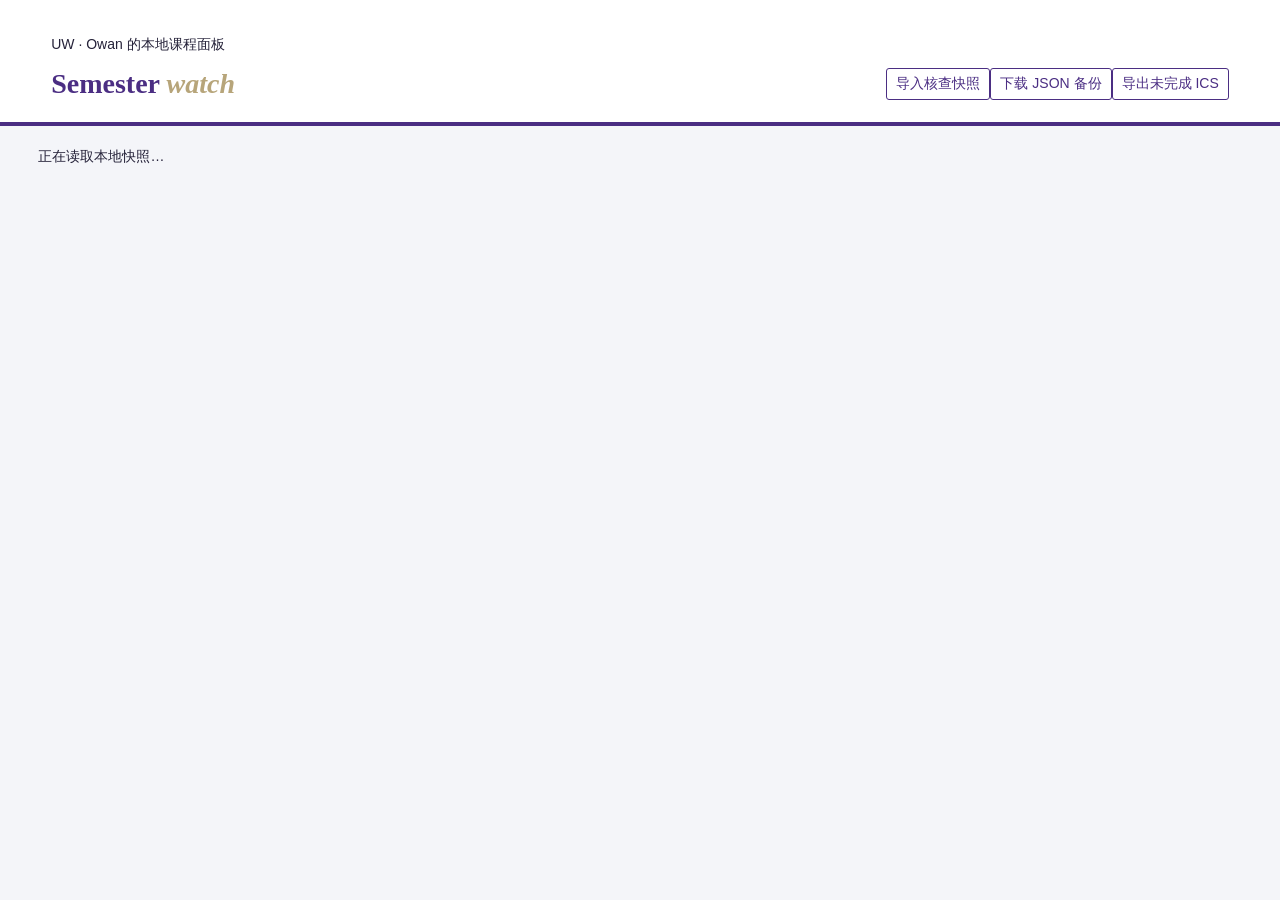
==== index.html @ f1ba3eef "Initial UWMaster course monitor with todo and calendar panels" ====
<!doctype html><html lang="zh-CN"><head><meta charset="utf-8"><meta name="viewport" content="width=device-width,initial-scale=1"><title>UW Course Monitor</title><link rel="stylesheet" href="style.css"></head><body>
<header><div><p class="eyebrow">UW · Owan 的本地课程面板</p><h1>Semester <em>watch</em></h1></div><div class="header-actions"><button id="importBtn">导入核查快照</button><button id="backupBtn">下载 JSON 备份</button><button id="icsBtn" class="gold">导出未完成 ICS</button></div></header>
<main id="app"><div class="loading">正在读取本地快照…</div></main>
<input id="fileInput" type="file" accept="application/json,.json" hidden>
<dialog id="detail"><article></article><form method="dialog"><button>关闭</button></form></dialog>
<dialog id="history"><h2>变更历史</h2><div class="dialog-content"></div><form method="dialog"><button>关闭</button></form></dialog>
<script src="app.js"></script></body></html>
---- style.css ----
:root{--p:#4b2e83;--g:#b7a57a;--bg:#f4f5f9;--ink:#252239;--line:#d9dae3}*{box-sizing:border-box}body{margin:0;background:var(--bg);color:var(--ink);font:14px "Segoe UI","Microsoft YaHei",sans-serif}header{padding:22px 4%;background:#fff;border-bottom:4px solid var(--p);display:flex;justify-content:space-between;align-items:end}h1,h2,h3{font-family:Georgia,serif}h1{margin:0;color:var(--p)}h1 em{color:var(--g)}button,input,select,textarea{font:inherit}button{cursor:pointer;border:1px solid var(--p);background:#fff;color:var(--p);padding:6px 9px;border-radius:3px}#app{max-width:1500px;margin:auto;padding:22px 3%;display:grid;grid-template-columns:200px 1fr;gap:18px}.sidebar,.todo-panel,.calendar-panel{background:#fff;padding:14px}.sidebar button{display:block;width:100%;text-align:left;border:0;border-left:3px solid var(--g);margin:4px 0}.sidebar small{display:block;color:#666}.sidebar details{font-size:12px;border-bottom:1px solid var(--line);padding:7px 0}.notice{padding:9px;background:#fff4dc;border-left:4px solid var(--g);margin:5px 0}.filters{display:flex;gap:8px;padding:10px 0;border-bottom:1px solid var(--line)}.filters input{min-width:260px;padding:6px}.two-panels{display:grid;grid-template-columns:2fr 3fr;gap:14px;margin-top:14px}.todo-panel{max-height:72vh;overflow:auto}.task{display:grid;grid-template-columns:auto 1fr auto;gap:8px;align-items:center;border-left:4px solid var(--p);border-bottom:1px solid var(--line);padding:9px 5px}.task button{border:0;text-align:left;padding:0}.task small{display:block;color:#666}.task i{font-style:normal;font-size:10px;border:1px solid var(--line);padding:1px 3px}.task time{font:11px Consolas;color:var(--p);text-align:right}.done{opacity:.5;text-decoration:line-through}.calendar-toolbar{display:flex;justify-content:space-between;align-items:center;margin-bottom:8px}.calendar-grid{display:grid;grid-template-columns:repeat(7,1fr);border-top:1px solid var(--line);border-left:1px solid var(--line)}.calendar-grid>b,.day{border-right:1px solid var(--line);border-bottom:1px solid var(--line);padding:4px}.calendar-grid>b{text-align:center;color:#666}.day{min-height:142px}.month .day{min-height:92px}.day em{display:block;text-align:right;font:11px Consolas;color:#666}.event{display:block;width:100%;white-space:normal;overflow-wrap:anywhere;text-align:left;font-size:11px;line-height:1.25;padding:4px;margin:3px 0;border:0;border-left:3px solid var(--g);background:#f1eef7;color:var(--ink)}.event strong{color:var(--p)}dialog{max-width:680px;border:0;border-top:4px solid var(--p)}dialog textarea{width:100%;min-height:80px}@media(max-width:850px){#app{grid-template-columns:1fr}.sidebar{order:2}.two-panels{grid-template-columns:1fr}.todo-panel{max-height:48vh}.day{min-height:112px}.event{font-size:11px}header{align-items:start;flex-direction:column}}@media(max-width:500px){.day{min-height:88px}.event{font-size:10px}.filters input{min-width:0;width:100%}}
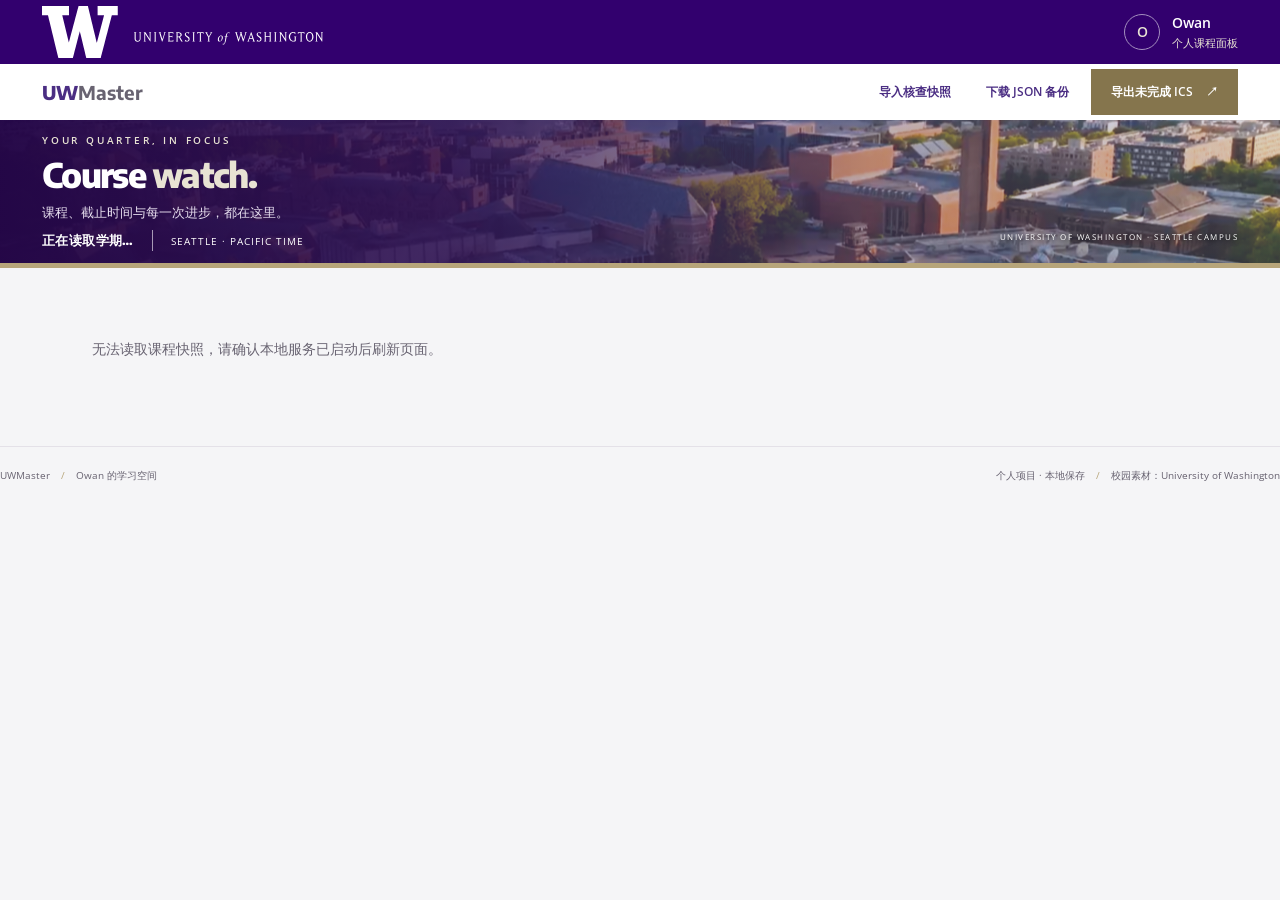
==== commit 2ab43b39: "Save UW branded course workspace before visual refinement" ====
--- a/index.html
+++ b/index.html
@@ -1,7 +1,14 @@
-<!doctype html><html lang="zh-CN"><head><meta charset="utf-8"><meta name="viewport" content="width=device-width,initial-scale=1"><title>UW Course Monitor</title><link rel="stylesheet" href="style.css"></head><body>
-<header><div><p class="eyebrow">UW · Owan 的本地课程面板</p><h1>Semester <em>watch</em></h1></div><div class="header-actions"><button id="importBtn">导入核查快照</button><button id="backupBtn">下载 JSON 备份</button><button id="icsBtn" class="gold">导出未完成 ICS</button></div></header>
-<main id="app"><div class="loading">正在读取本地快照…</div></main>
+<!doctype html>
+<html lang="zh-CN">
+<head><meta charset="utf-8"><meta name="viewport" content="width=device-width,initial-scale=1"><meta name="theme-color" content="#32006e"><title>UWMaster · Owan 的课程面板</title><link rel="stylesheet" href="assets/fonts.css"><link rel="stylesheet" href="style.css"></head>
+<body>
+<a class="skip-link" href="#app">跳至课程面板</a>
+<header class="masthead"><div class="masthead-inner"><a class="uw-brand" href="https://www.washington.edu/" target="_blank" rel="noopener noreferrer" aria-label="University of Washington 官网"><img src="assets/uw-logo.svg" alt="University of Washington" width="444" height="80"></a><div class="personal-mark"><span class="owner-avatar">O</span><span>Owan <small>个人课程面板</small></span></div></div></header>
+<nav class="utility-bar" aria-label="面板工具"><div class="utility-inner"><a class="app-brand" href="/">UW<span>Master</span></a><div class="header-actions"><button id="importBtn">导入核查快照</button><button id="backupBtn">下载 JSON 备份</button><button id="icsBtn" class="gold">导出未完成 ICS <span aria-hidden="true">↗</span></button></div></div></nav>
+<section class="campus-hero" aria-labelledby="page-title"><div class="hero-inner"><p class="eyebrow">YOUR QUARTER, IN FOCUS</p><h1 id="page-title">Course <span>watch.</span></h1><p class="hero-description">课程、截止时间与每一次进步，都在这里。</p><div class="term-line"><span id="termName">正在读取学期…</span><span>SEATTLE · PACIFIC TIME</span></div></div><span class="photo-caption">UNIVERSITY OF WASHINGTON · SEATTLE CAMPUS</span></section>
+<main id="app" tabindex="-1"><div class="loading" role="status">正在读取本地快照…</div></main>
+<footer class="site-footer"><span>UWMaster <span class="footer-divider">/</span> Owan 的学习空间</span><span>个人项目 · 本地保存 <span class="footer-divider">/</span> 校园素材：University of Washington</span></footer>
 <input id="fileInput" type="file" accept="application/json,.json" hidden>
-<dialog id="detail"><article></article><form method="dialog"><button>关闭</button></form></dialog>
-<dialog id="history"><h2>变更历史</h2><div class="dialog-content"></div><form method="dialog"><button>关闭</button></form></dialog>
+<dialog id="detail" aria-label="任务详情"><article></article><form method="dialog"><button>关闭</button></form></dialog>
+<dialog id="history" aria-labelledby="history-title"><h2 id="history-title">变更历史</h2><div class="dialog-content"></div><form method="dialog"><button>关闭</button></form></dialog>
 <script src="app.js"></script></body></html>
--- a/assets/fonts.css
+++ b/assets/fonts.css
@@ -0,0 +1,33 @@
+@font-face {
+  font-family: 'Encode Sans';
+  font-style: normal;
+  font-weight: 700;
+  font-stretch: normal;
+  font-display: swap;
+  src: url(font-1.ttf) format('truetype');
+}
+@font-face {
+  font-family: 'Encode Sans';
+  font-style: normal;
+  font-weight: 800;
+  font-stretch: normal;
+  font-display: swap;
+  src: url(font-2.ttf) format('truetype');
+}
+@font-face {
+  font-family: 'Open Sans';
+  font-style: normal;
+  font-weight: 400;
+  font-stretch: normal;
+  font-display: swap;
+  src: url(font-3.ttf) format('truetype');
+}
+@font-face {
+  font-family: 'Open Sans';
+  font-style: normal;
+  font-weight: 600;
+  font-stretch: normal;
+  font-display: swap;
+  src: url(font-4.ttf) format('truetype');
+}
+
--- a/style.css
+++ b/style.css
@@ -1 +1,25 @@
-:root{--p:#4b2e83;--g:#b7a57a;--bg:#f4f5f9;--ink:#252239;--line:#d9dae3}*{box-sizing:border-box}body{margin:0;background:var(--bg);color:var(--ink);font:14px "Segoe UI","Microsoft YaHei",sans-serif}header{padding:22px 4%;background:#fff;border-bottom:4px solid var(--p);display:flex;justify-content:space-between;align-items:end}h1,h2,h3{font-family:Georgia,serif}h1{margin:0;color:var(--p)}h1 em{color:var(--g)}button,input,select,textarea{font:inherit}button{cursor:pointer;border:1px solid var(--p);background:#fff;color:var(--p);padding:6px 9px;border-radius:3px}#app{max-width:1500px;margin:auto;padding:22px 3%;display:grid;grid-template-columns:200px 1fr;gap:18px}.sidebar,.todo-panel,.calendar-panel{background:#fff;padding:14px}.sidebar button{display:block;width:100%;text-align:left;border:0;border-left:3px solid var(--g);margin:4px 0}.sidebar small{display:block;color:#666}.sidebar details{font-size:12px;border-bottom:1px solid var(--line);padding:7px 0}.notice{padding:9px;background:#fff4dc;border-left:4px solid var(--g);margin:5px 0}.filters{display:flex;gap:8px;padding:10px 0;border-bottom:1px solid var(--line)}.filters input{min-width:260px;padding:6px}.two-panels{display:grid;grid-template-columns:2fr 3fr;gap:14px;margin-top:14px}.todo-panel{max-height:72vh;overflow:auto}.task{display:grid;grid-template-columns:auto 1fr auto;gap:8px;align-items:center;border-left:4px solid var(--p);border-bottom:1px solid var(--line);padding:9px 5px}.task button{border:0;text-align:left;padding:0}.task small{display:block;color:#666}.task i{font-style:normal;font-size:10px;border:1px solid var(--line);padding:1px 3px}.task time{font:11px Consolas;color:var(--p);text-align:right}.done{opacity:.5;text-decoration:line-through}.calendar-toolbar{display:flex;justify-content:space-between;align-items:center;margin-bottom:8px}.calendar-grid{display:grid;grid-template-columns:repeat(7,1fr);border-top:1px solid var(--line);border-left:1px solid var(--line)}.calendar-grid>b,.day{border-right:1px solid var(--line);border-bottom:1px solid var(--line);padding:4px}.calendar-grid>b{text-align:center;color:#666}.day{min-height:142px}.month .day{min-height:92px}.day em{display:block;text-align:right;font:11px Consolas;color:#666}.event{display:block;width:100%;white-space:normal;overflow-wrap:anywhere;text-align:left;font-size:11px;line-height:1.25;padding:4px;margin:3px 0;border:0;border-left:3px solid var(--g);background:#f1eef7;color:var(--ink)}.event strong{color:var(--p)}dialog{max-width:680px;border:0;border-top:4px solid var(--p)}dialog textarea{width:100%;min-height:80px}@media(max-width:850px){#app{grid-template-columns:1fr}.sidebar{order:2}.two-panels{grid-template-columns:1fr}.todo-panel{max-height:48vh}.day{min-height:112px}.event{font-size:11px}header{align-items:start;flex-direction:column}}@media(max-width:500px){.day{min-height:88px}.event{font-size:10px}.filters input{min-width:0;width:100%}}
+:root{--p:#4b2e83;--deep:#32006e;--g:#b7a57a;--heritage:#85754d;--gold-light:#e8e3d3;--bg:#f5f5f7;--ink:#26232d;--muted:#686371;--line:#e4e1e8;--display:"Encode Sans","Microsoft YaHei",sans-serif;--body:"Open Sans","Segoe UI","Microsoft YaHei",sans-serif}
+*{box-sizing:border-box}body{margin:0;background:var(--bg);color:var(--ink);font:14px/1.6 var(--body)}a{color:var(--p);text-underline-offset:3px}button,input,select,textarea{font:inherit}button{cursor:pointer;border:1px solid var(--line);background:#fff;color:var(--p);padding:9px 13px;border-radius:2px;transition:background .15s,border-color .15s}button:hover{background:#f2eef8;border-color:var(--p)}button:focus-visible,a:focus-visible,input:focus-visible,select:focus-visible,summary:focus-visible,textarea:focus-visible{outline:3px solid var(--heritage);outline-offset:3px}h1,h2,h3{font-family:var(--display);line-height:1.25}h2{font-size:23px}h3{font-size:18px}p{margin:0 0 12px}.skip-link{position:absolute;top:-100px;left:16px;z-index:10;background:#fff;padding:12px}.skip-link:focus{top:8px}
+.masthead{background:var(--deep);color:#fff}.masthead-inner,.utility-inner{max-width:1600px;margin:auto;padding:0 42px;display:flex;justify-content:space-between;align-items:center}.masthead-inner{min-height:84px}.uw-brand{display:block;line-height:0}.uw-brand img{width:355px;height:auto;max-width:100%}.personal-mark{display:flex;gap:12px;align-items:center;font-weight:600}.personal-mark small{display:block;font-size:11px;color:var(--gold-light);font-weight:400}.owner-avatar{border:1px solid #a48fbf;border-radius:50%;width:36px;height:36px;display:grid;place-items:center;color:var(--gold-light)}.utility-bar{background:#fff}.utility-inner{min-height:56px}.app-brand{font:800 19px var(--display);text-decoration:none;color:var(--p)}.app-brand span{font-weight:700;color:var(--muted)}.header-actions{display:flex;gap:9px;align-items:center}.header-actions button{border:0;font-size:12px;font-weight:600}.header-actions .gold{background:var(--heritage);color:#fff;padding:13px 20px;border-radius:0}.gold:hover{background:#71603d}.gold span{margin-left:10px}
+.campus-hero{position:relative;isolation:isolate;color:#fff;min-height:210px;background:var(--deep) url("assets/uw-campus.jpg") center 49%/cover;border-bottom:5px solid var(--g)}.campus-hero:before{content:"";position:absolute;inset:0;z-index:-1;background:linear-gradient(90deg,rgba(35,5,71,.97) 0%,rgba(43,12,78,.85) 35%,rgba(43,12,78,.3) 68%,rgba(22,9,43,.15))}.hero-inner{max-width:1600px;margin:auto;padding:24px 42px 21px}.eyebrow{font-size:10px;letter-spacing:2.8px;font-weight:600;color:var(--gold-light);margin:0 0 9px}h1{font-weight:800;font-size:46px;letter-spacing:-1.7px;margin:0 0 10px}h1 span{color:var(--gold-light)}.hero-description{font-size:13px;color:#e7dfef;margin:0 0 19px}.term-line{display:flex;align-items:center;gap:18px;font-size:10px;letter-spacing:1px}.term-line #termName{font-family:var(--display);font-size:13px;letter-spacing:.4px;border-right:1px solid #a799b5;padding-right:18px;font-weight:700}.photo-caption{position:absolute;right:42px;bottom:19px;font-size:8px;letter-spacing:1.5px;color:#fff;text-shadow:0 1px 5px #000}
+#app{max-width:1600px;margin:auto;padding:24px 42px 36px;display:grid;grid-template-columns:218px minmax(0,1fr);gap:28px;align-items:start}.sidebar{background:#fff;border:1px solid var(--line);border-top:4px solid var(--p);padding:18px 12px}.sidebar h2{margin:0 8px 16px;font-size:18px}.sidebar button{display:block;width:100%;text-align:left;border:0;border-left:3px solid transparent;margin:4px 0;padding:10px 12px}.sidebar button.active{background:#f1edf7;border-left-color:var(--p)}.sidebar b{font-family:var(--display);font-size:13px}.sidebar small{display:block;color:var(--muted);font-size:11px;line-height:1.7;margin-top:3px}.sidebar details{font-size:11px;border-bottom:1px solid var(--line);padding:6px 12px 12px;margin-bottom:10px}.sidebar summary{cursor:pointer;color:var(--muted)}.sidebar details p{margin:10px 0}.workspace{min-width:0;display:flex;flex-direction:column}.hero{order:-2;display:flex;align-items:center;justify-content:space-between;gap:16px;margin:0 0 18px}.hero h2{margin:0 0 5px;font-size:24px}.hero p{font-size:11px;color:var(--muted);margin:0}.summary-count{font-size:11px;color:var(--muted);text-align:right;white-space:nowrap}.summary-count strong{font:700 23px var(--display);color:var(--p);margin-right:6px}.notice{padding:10px 13px;background:#f0ecdf;border-left:3px solid var(--g);margin:0 0 7px;font-size:11px;line-height:1.65;color:#544b39}.notice summary{cursor:pointer;font-weight:600}.notice .notice{margin-top:8px;background:transparent}
+.filters{display:flex;gap:12px;padding:15px 0 18px;align-items:center}.filters select,.filters input{background:#fff;border:1px solid #d2cbdc;border-radius:2px;padding:10px 12px;color:var(--ink)}.filters select{min-width:140px}.search-field{flex:1;position:relative;max-width:480px}.search-field:before{content:"⌕";position:absolute;left:12px;top:3px;font-size:27px;color:var(--p);pointer-events:none}.filters input{width:100%;padding-left:36px}.two-panels{display:grid;grid-template-columns:minmax(275px,4fr) minmax(0,6fr);gap:20px;align-items:start}.todo-panel,.calendar-panel{background:#fff;border:1px solid var(--line);border-top:3px solid var(--p);padding:18px;min-width:0}.todo-panel{max-height:76vh;overflow:auto;scrollbar-width:thin}.panel-heading{display:flex;align-items:center;justify-content:space-between;gap:8px;margin-bottom:14px}.panel-heading h3{margin:0}.panel-heading span{font-size:10px;color:var(--muted);background:#f2eef8;padding:3px 8px;border-radius:2px}.task{display:grid;grid-template-columns:16px minmax(0,1fr) auto;gap:10px;align-items:center;border-bottom:1px solid var(--line);padding:15px 0}.task:last-child{border-bottom:0}.task input{accent-color:var(--p);width:15px;height:15px;margin:0;cursor:pointer}.task button{border:0;text-align:left;padding:0;color:var(--ink);background:transparent;line-height:1.5}.task button:hover b{color:var(--p)}.task b{font-size:12px;font-weight:600}.task small{display:block;color:var(--muted);font-size:10px;margin-top:6px;line-height:1.9}.task i{font-style:normal;font-size:9px;background:#f4f1f8;border:1px solid #e7e0ef;padding:2px 4px;display:inline-block;margin:2px}.task time{font-size:10px;color:var(--p);text-align:right;max-width:73px;font-variant-numeric:tabular-nums;line-height:1.7}.done button b{text-decoration:line-through;color:var(--muted)}.done{opacity:.65}.empty{padding:35px 10px;text-align:center;color:var(--muted);font-size:12px}
+.calendar-toolbar{display:flex;justify-content:space-between;align-items:center;gap:8px;margin:0 0 15px}.calendar-toolbar>span{display:flex;gap:3px}.calendar-toolbar button{font-size:11px;padding:5px 9px}.calendar-toolbar b{font-family:var(--display);font-size:12px;color:var(--p)}.calendar-grid{display:grid;grid-template-columns:repeat(7,minmax(0,1fr));border-top:1px solid var(--line);border-left:1px solid var(--line)}.calendar-grid>b,.day{border-right:1px solid var(--line);border-bottom:1px solid var(--line);padding:5px}.calendar-grid>b{text-align:center;font-size:10px;font-weight:600;color:var(--muted);padding:9px;background:#faf9fc}.day{min-height:230px;background:#fff}.month .day{min-height:110px}.day.other-month{background:#f7f7f9}.day.today{background:#faf7ff}.day em{display:block;text-align:center;margin:3px 0 7px;font-style:normal;font-size:11px;color:var(--muted)}.day.today em{background:var(--p);color:#fff;border-radius:50%;width:24px;height:24px;line-height:24px;margin:0 auto 7px}.event{display:block;width:100%;white-space:normal;overflow-wrap:anywhere;text-align:left;font-size:10px;line-height:1.5;padding:6px 5px;margin:4px 0;border:0;border-left:2px solid var(--g);border-radius:0;background:#f0ecf6;color:#484052}.event:hover{background:#e6def2}.event strong{color:var(--p);font-size:9px}.loading{grid-column:1/-1;padding:50px;color:var(--muted)}
+ dialog{width:min(620px,calc(100% - 32px));max-height:85vh;border:1px solid var(--line);border-top:5px solid var(--p);padding:28px;color:var(--ink);box-shadow:0 24px 90px #230c4440}dialog::backdrop{background:#1d0b3b80;backdrop-filter:blur(3px)}dialog h2{color:var(--p);margin:0 0 20px;font-size:24px}dialog p{font-size:13px;overflow-wrap:anywhere}dialog textarea{width:100%;min-height:110px;border:1px solid #ccc3d8;padding:12px;margin:10px 0;resize:vertical}dialog form{display:flex;justify-content:flex-end;border-top:1px solid var(--line);margin-top:20px;padding-top:16px}#save{background:var(--p);color:#fff}.site-footer{max-width:1516px;margin:0 auto;border-top:1px solid var(--line);padding:20px 0 25px;display:flex;justify-content:space-between;gap:12px;font-size:10px;color:var(--muted)}.footer-divider{margin:0 8px;color:var(--g)}
+@media(max-width:1200px){#app{padding:24px;grid-template-columns:185px minmax(0,1fr);gap:20px}.masthead-inner,.utility-inner,.hero-inner{padding-left:24px;padding-right:24px}.two-panels{grid-template-columns:1fr}.todo-panel{max-height:420px}.day{min-height:160px}.site-footer{margin:0 24px}.photo-caption{right:24px}}
+@media(max-width:760px){.uw-brand img{width:285px}.personal-mark{font-size:12px}.personal-mark small{display:none}.masthead-inner{min-height:80px}.utility-inner{gap:10px;padding-top:10px;padding-bottom:10px}.header-actions{flex-wrap:wrap;justify-content:flex-end;gap:3px}.header-actions button{font-size:10px;padding:7px 8px}.header-actions .gold{padding:8px 10px}.app-brand{font-size:16px}.campus-hero{min-height:216px}.hero-inner{padding-top:26px;padding-bottom:30px}h1{font-size:40px}.photo-caption{display:none}#app{grid-template-columns:1fr;gap:20px;padding:20px}.sidebar{padding:12px;display:grid;grid-template-columns:repeat(2,minmax(0,1fr));gap:0 10px}.sidebar h2,.sidebar>[data-course]{grid-column:1/-1}.sidebar h2{font-size:16px;margin-bottom:8px}.sidebar button{padding:8px 12px}.sidebar details{margin-bottom:0}.hero{flex-wrap:wrap}.site-footer{margin:0 20px;flex-direction:column;gap:4px}.two-panels{gap:16px}}
+@media(max-width:480px){.masthead-inner,.utility-inner,.hero-inner{padding-left:18px;padding-right:18px}.uw-brand img{width:238px}.owner-avatar{width:28px;height:28px}.personal-mark>span:last-child{display:none}.utility-inner{flex-direction:column;align-items:stretch;gap:5px}.header-actions{justify-content:space-between}.term-line{gap:10px;font-size:8px}.term-line #termName{font-size:12px;padding-right:10px}#app{padding:16px}.hero h2{font-size:21px}.filters{gap:8px}.filters select{min-width:114px;font-size:12px;padding:10px 7px}.filters input{font-size:11px}.todo-panel,.calendar-panel{padding:12px}.calendar-toolbar{flex-wrap:wrap}.calendar-toolbar b{font-size:11px}.calendar-grid>b,.day{padding:3px}.day{min-height:130px}.event{font-size:8px;padding:4px 2px}.event strong{font-size:8px}.panel-heading h3{font-size:16px}.task time{max-width:65px;font-size:9px}}
+@media(prefers-reduced-motion:reduce){*{transition:none!important;scroll-behavior:auto!important}}
+/* Detail polish: readable course work, compact UW masthead, mobile agenda. */
+.campus-hero{min-height:164px}.hero-inner{padding-top:18px;padding-bottom:17px}h1{font-size:38px;margin-bottom:6px}.hero-description{margin-bottom:12px}.masthead-inner{min-height:72px}.uw-brand img{width:325px}
+#app{padding-top:20px;gap:22px}.hero{margin-bottom:12px}.hero p{font-size:12px;line-height:1.7}.sidebar small,.sidebar details{font-size:12px}.sidebar button{min-height:44px}.notice{font-size:12px;padding:8px 12px}.filters{padding:12px 0 16px}.filters input,.filters select{min-height:44px}.two-panels{grid-template-columns:minmax(350px,4fr) minmax(0,6fr)}.todo-panel{max-height:68vh}.panel-heading span{font-size:12px}.panel-heading{position:sticky;top:-18px;background:#fff;z-index:1;padding:8px 0;margin-top:-8px}.task{grid-template-columns:22px minmax(0,1fr) 74px;gap:10px;padding:14px 0}.task input{width:19px;height:19px}.task b{font-size:14px;line-height:1.5}.task button{min-height:44px}.task small{font-size:11px;margin-top:4px;line-height:1.7}.task i{font-size:10px;padding:2px 5px;margin:2px 0}.course-code{font-weight:700;color:var(--p);margin-right:4px}.task i.uncertain{color:#755319;background:#fff4dc;border-color:#e0c991}.source-status{color:#504b57}.task time{max-width:none;font-size:12px}.task time span,.task time strong{display:block}.task time strong{font-weight:700;font-size:14px}.task time small{font-size:10px;margin-top:0;color:var(--heritage)}.task time.date-uncertain{color:#755319}.task:hover{background:#faf8fc}.done{opacity:1}.done button b{color:#77717d}.empty{font-size:14px}.empty span{font-size:12px}
+.calendar-context{font-size:11px;color:var(--muted);margin-bottom:12px}.calendar-toolbar button{min-height:36px;font-size:12px}.calendar-toolbar b{font-size:14px}.calendar-grid>b{font-size:12px}.day em{font-size:12px}.event{font-size:12px;line-height:1.55;padding:7px 6px;overflow-wrap:break-word}.event strong{display:block;font-size:10px;margin:2px 0}.day{min-height:190px}.month .day{min-height:125px}.mobile-date{display:none}.calendar-scroll{overflow:auto;overscroll-behavior-inline:contain}.event.done{color:var(--muted);text-decoration:line-through}
+dialog{padding:24px 28px;max-height:88vh}#detail{position:relative}#detail form{position:sticky;bottom:-24px;background:#fff;padding:12px 0;margin-top:16px}dialog h2{margin-bottom:16px;padding-right:52px}.detail-course{font-size:12px!important;font-weight:700;color:var(--p);margin-bottom:8px}.detail-date{background:#f3eff8;border-left:3px solid var(--p);padding:12px 14px;margin-bottom:18px;font-size:12px}.detail-date p{font-size:15px;margin:5px 0 0}.detail-date .platform-label{font-size:12px;color:var(--muted)}.detail-description{white-space:pre-line;line-height:1.85}.grade-info{padding:10px 0;border-top:1px solid var(--line);font-size:12px}.source-note{font-size:12px!important;line-height:1.8;color:var(--muted);white-space:pre-line}.source-note a{display:block;font-weight:600;margin-top:8px}.note-label{font-size:13px;font-weight:600}#saveStatus{font-size:12px;color:var(--p);margin-left:12px}button:disabled{opacity:.6;cursor:wait}
+@media(max-width:1450px) and (min-width:761px){.two-panels{grid-template-columns:1fr}.todo-panel{max-height:430px}.task{grid-template-columns:22px minmax(0,1fr) 94px}.task time span,.task time strong{display:inline;margin-left:6px}.task time{white-space:nowrap}.calendar-panel .day{min-height:160px}}
+@media(max-width:760px){.campus-hero{min-height:144px}.hero-inner{padding-top:17px;padding-bottom:17px}h1{font-size:32px}.masthead-inner{min-height:66px}.uw-brand img{width:270px}.sidebar{display:flex;flex-wrap:wrap;gap:5px;padding:12px}.sidebar h2{flex-basis:100%;font-size:14px;margin:0 0 5px}.sidebar>[data-course]{width:auto}.sidebar .course-group{display:contents}.sidebar .course-group>button{width:auto}.sidebar button{border:1px solid var(--line);min-height:40px;padding:7px 10px;margin:0;font-size:12px}.sidebar button.active{border-color:var(--p);background:var(--p);color:#fff}.sidebar b{font-size:12px}.sidebar details{display:none}.sidebar small{display:none}.hero{gap:7px}.hero h2{font-size:21px}.summary-count{font-size:11px}.summary-count strong{font-size:17px}.two-panels{grid-template-columns:1fr}.todo-panel{max-height:none;overflow:visible}.panel-heading{position:static}.task{grid-template-columns:22px minmax(0,1fr) 72px}.task b{font-size:14px}.task time{font-size:12px}.task time strong{font-size:14px}.header-actions button{font-size:11px;min-height:38px}.header-actions .gold{min-height:38px}.filters{flex-wrap:wrap}.filters select{min-width:130px}.filters input{font-size:13px}.search-field{min-width:160px}.calendar-grid.week{display:block;border-left:0}.calendar-grid.week>b{display:none}.week .day{min-height:0;border-right:0;padding:12px 0;border-bottom:1px solid var(--line)}.week .day em,.week .day.today em{border-radius:0;width:auto;height:auto;text-align:left;margin:0 0 7px;font-size:13px;padding:3px 8px;line-height:1.6}.week .day.today{background:transparent}.week .day .mobile-date{display:inline}.week .event{font-size:13px;padding:10px 12px;margin:6px 0}.week .event strong{display:inline;margin:0 6px;font-size:11px}.calendar-grid.month{min-width:650px}.calendar-scroll:has(.month):before{content:'左右滑动查看完整月历 →';display:block;font-size:12px;color:var(--muted);margin-bottom:8px}.calendar-toolbar b{font-size:13px}.calendar-context{font-size:11px}dialog{padding:20px}#detail form{bottom:-20px}.site-footer{font-size:11px}}
+.campus-hero{min-height:135px}.hero-inner{padding-top:12px;padding-bottom:12px}.eyebrow{margin-bottom:5px}h1{font-size:34px}.hero-description{margin-bottom:8px}.masthead-inner{min-height:64px}.uw-brand img{width:290px}.hero p{font-size:11px}.notice.warning-summary{margin-bottom:0}.warning-summary>.notice{margin-bottom:4px}.dialog-close{position:absolute;top:18px;right:20px;font-size:24px;line-height:1;width:38px;height:38px;padding:0;z-index:2;border:1px solid var(--line)}
+@media(max-width:760px){.campus-hero{min-height:125px}.hero-inner{padding-top:12px;padding-bottom:12px}h1{font-size:29px}.masthead-inner{min-height:60px}.uw-brand img{width:245px}.hero-description{font-size:12px}.sidebar{gap:5px}.sidebar h2{display:none}#app{gap:14px}.hero{margin-bottom:10px}.summary-count{display:none}.notice{font-size:11px}.task time strong{display:block}.calendar-context{margin-bottom:10px}}
+.task button{min-width:0;overflow-wrap:anywhere}.task time{overflow-wrap:normal}.todo-panel{overflow-x:hidden}#courseInfo{display:none}
+@media(max-width:1450px) and (min-width:761px){.task{grid-template-columns:22px minmax(0,1fr) 110px}}
+@media(max-width:760px){#courseInfo{display:block;font-size:11px;margin-left:auto;color:var(--muted);border:0;padding:7px 2px}.sidebar.show-coverage .course-group{display:block;flex-basis:100%}.sidebar.show-coverage details{display:block;padding:10px 5px}.sidebar.show-coverage small{display:block}.sidebar [data-course] small{display:none!important}.sidebar.show-coverage .course-group>button{display:none}}
+.task time[datetime=""]{white-space:normal}.task time[datetime=""] span,.task time[datetime=""] strong{display:block;margin-left:0}.task time[datetime=""] strong{font-size:11px}
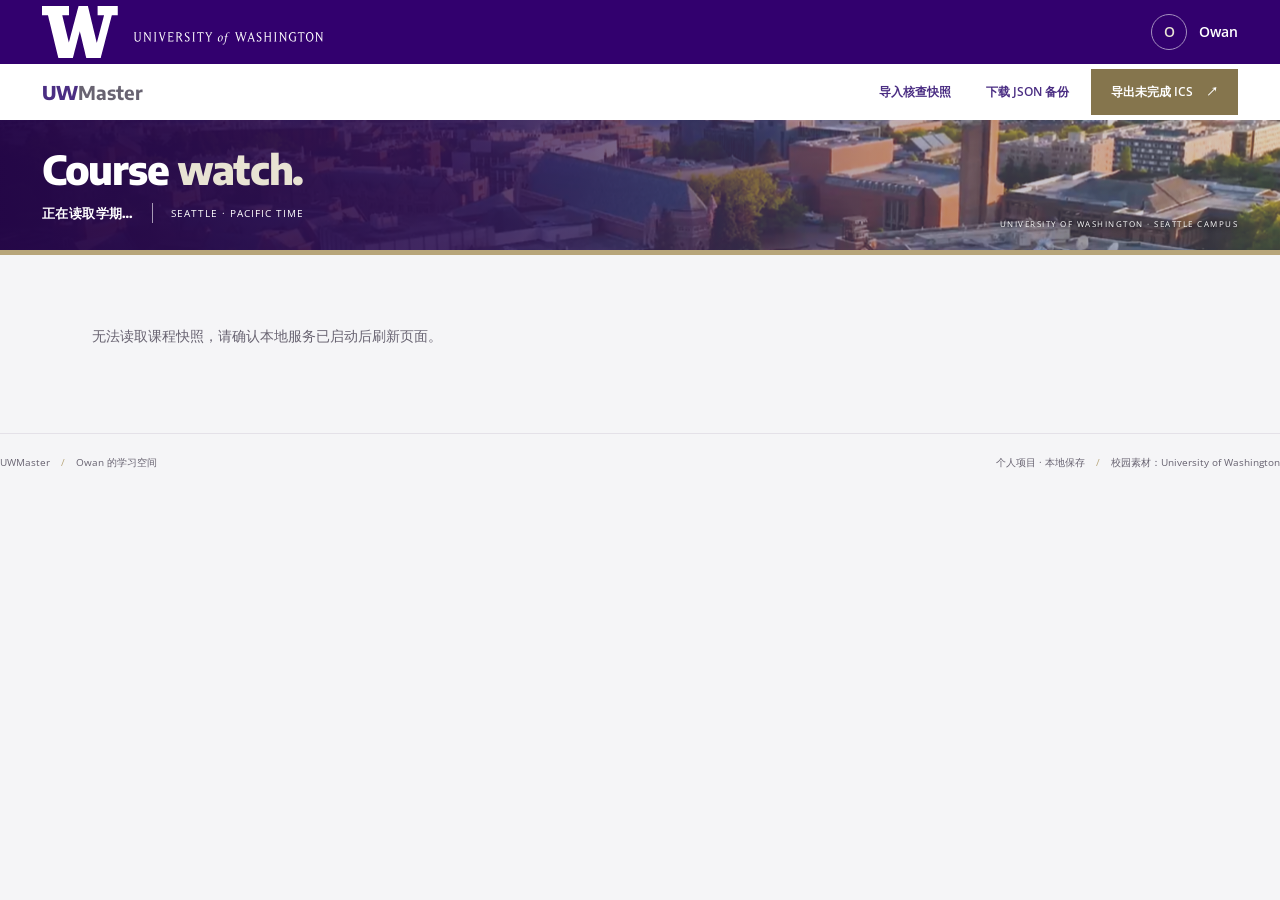
==== commit 8b289e0f: "Refine UW typography, alignment and course presentation" ====
--- a/index.html
+++ b/index.html
@@ -3,9 +3,9 @@
 <head><meta charset="utf-8"><meta name="viewport" content="width=device-width,initial-scale=1"><meta name="theme-color" content="#32006e"><title>UWMaster · Owan 的课程面板</title><link rel="stylesheet" href="assets/fonts.css"><link rel="stylesheet" href="style.css"></head>
 <body>
 <a class="skip-link" href="#app">跳至课程面板</a>
-<header class="masthead"><div class="masthead-inner"><a class="uw-brand" href="https://www.washington.edu/" target="_blank" rel="noopener noreferrer" aria-label="University of Washington 官网"><img src="assets/uw-logo.svg" alt="University of Washington" width="444" height="80"></a><div class="personal-mark"><span class="owner-avatar">O</span><span>Owan <small>个人课程面板</small></span></div></div></header>
+<header class="masthead"><div class="masthead-inner"><a class="uw-brand" href="https://www.washington.edu/" target="_blank" rel="noopener noreferrer" aria-label="University of Washington 官网"><img src="assets/uw-logo.svg" alt="University of Washington" width="444" height="80"></a><div class="personal-mark"><span class="owner-avatar">O</span><span>Owan</span></div></div></header>
 <nav class="utility-bar" aria-label="面板工具"><div class="utility-inner"><a class="app-brand" href="/">UW<span>Master</span></a><div class="header-actions"><button id="importBtn">导入核查快照</button><button id="backupBtn">下载 JSON 备份</button><button id="icsBtn" class="gold">导出未完成 ICS <span aria-hidden="true">↗</span></button></div></div></nav>
-<section class="campus-hero" aria-labelledby="page-title"><div class="hero-inner"><p class="eyebrow">YOUR QUARTER, IN FOCUS</p><h1 id="page-title">Course <span>watch.</span></h1><p class="hero-description">课程、截止时间与每一次进步，都在这里。</p><div class="term-line"><span id="termName">正在读取学期…</span><span>SEATTLE · PACIFIC TIME</span></div></div><span class="photo-caption">UNIVERSITY OF WASHINGTON · SEATTLE CAMPUS</span></section>
+<section class="campus-hero" aria-labelledby="page-title"><div class="hero-inner"><h1 id="page-title">Course <span>watch.</span></h1><div class="term-line"><span id="termName">正在读取学期…</span><span>SEATTLE · PACIFIC TIME</span></div></div><span class="photo-caption">UNIVERSITY OF WASHINGTON · SEATTLE CAMPUS</span></section>
 <main id="app" tabindex="-1"><div class="loading" role="status">正在读取本地快照…</div></main>
 <footer class="site-footer"><span>UWMaster <span class="footer-divider">/</span> Owan 的学习空间</span><span>个人项目 · 本地保存 <span class="footer-divider">/</span> 校园素材：University of Washington</span></footer>
 <input id="fileInput" type="file" accept="application/json,.json" hidden>
--- a/style.css
+++ b/style.css
@@ -23,3 +23,75 @@
 @media(max-width:1450px) and (min-width:761px){.task{grid-template-columns:22px minmax(0,1fr) 110px}}
 @media(max-width:760px){#courseInfo{display:block;font-size:11px;margin-left:auto;color:var(--muted);border:0;padding:7px 2px}.sidebar.show-coverage .course-group{display:block;flex-basis:100%}.sidebar.show-coverage details{display:block;padding:10px 5px}.sidebar.show-coverage small{display:block}.sidebar [data-course] small{display:none!important}.sidebar.show-coverage .course-group>button{display:none}}
 .task time[datetime=""]{white-space:normal}.task time[datetime=""] span,.task time[datetime=""] strong{display:block;margin-left:0}.task time[datetime=""] strong{font-size:11px}
+/* One course hue; task types share the same tones in both panels. */
+.course-legend{display:flex;align-items:center;flex-wrap:wrap;gap:8px 16px;margin:0 0 16px;font-size:11px}
+.course-legend>span{display:inline-flex;align-items:center;gap:6px;color:var(--course-ink);font-weight:700}
+.course-legend i{width:10px;height:10px;background:var(--course-accent);border-radius:50%}
+.course-legend small{color:var(--muted);font-size:11px}
+.sidebar .course-group>button{border-left:3px solid var(--course-accent);color:var(--course-ink)}
+.sidebar .course-group>button.active{background:var(--course-soft);border-left-color:var(--course-accent);color:var(--course-ink)}
+.task{background:var(--task-bg);border-left:4px solid var(--task-accent);border-bottom:0;margin:8px 0;padding:12px 9px;gap:8px}
+.task:hover{background:var(--task-hover)}
+.task input{accent-color:var(--course-accent)}
+.task .task-content{min-width:0}
+.task .task-title{display:block;min-height:0;color:var(--course-ink);text-decoration:none;overflow-wrap:anywhere;line-height:1.5}
+.task a.task-title:hover{text-decoration:underline}
+.task .task-title:hover b{color:var(--course-ink)}
+.source-arrow{font-size:11px;white-space:nowrap}
+.task .course-code{color:var(--course-ink)}
+.task .kind-label{background:#ffffffa6;border-color:var(--task-accent);color:var(--course-ink)}
+.task .task-detail{display:inline-block;min-height:28px;font-size:11px;line-height:1.5;color:var(--course-ink);text-decoration:underline;text-underline-offset:3px;margin-top:2px;padding:3px 0}
+.task time{color:var(--course-ink)}
+.task time.date-uncertain{color:#755319}
+.task.done .task-title b{text-decoration:line-through;color:var(--muted)}
+.event{background:var(--task-bg);color:var(--course-ink);border-left:3px solid var(--task-accent)}
+.event:hover{background:var(--task-hover);border-color:var(--task-accent)}
+.event strong{color:var(--course-ink)}
+.event-kind{display:block;margin-top:4px;font-size:10px}
+@media(max-width:760px){.task{grid-template-columns:22px minmax(0,1fr) 72px}.course-legend{gap:6px 12px}.course-legend small{flex-basis:100%}}
+
+/* UW typography: Encode Sans headlines, Open Sans body, Chinese academic headings. */
+:root{--academic:"Encode Sans","SimSun","Songti SC","STSong",serif}
+.hero-inner{min-height:130px;display:flex;flex-direction:column;justify-content:center;gap:12px}
+h1{font-size:40px;line-height:1.1;margin:0;letter-spacing:-1.3px}
+.hero{align-items:flex-start;min-height:78px;padding-top:22px;margin-bottom:14px}
+.summary-count{align-self:center}
+.hero h2{font-family:var(--academic);font-size:28px;font-weight:700;letter-spacing:.025em;line-height:1.25;margin-bottom:6px}
+.sidebar h2{font-family:var(--academic);font-size:22px;line-height:1.6;letter-spacing:.04em;margin-bottom:14px}
+.sidebar b{font-size:15px;letter-spacing:-.3px}
+.sidebar small{line-height:1.7}
+.sidebar summary{font-size:11px}
+.todo-panel,.calendar-panel{padding:18px}
+.panel-heading{min-height:44px;margin-bottom:16px;align-items:center}
+.panel-heading h3{font-family:var(--academic);font-size:23px;line-height:1.3;font-weight:700;letter-spacing:.04em}
+.panel-heading>span{background:transparent;padding:0;font-size:11px;white-space:nowrap}
+.task{grid-template-columns:20px minmax(0,1fr) 68px;column-gap:12px;padding:14px 12px}
+.task input{width:17px;height:17px;align-self:start;margin-top:3px}
+.task b{font-family:var(--display);font-size:14px;font-weight:700;line-height:1.5}
+.task small{display:flex;flex-wrap:wrap;align-items:baseline;gap:3px 5px;line-height:1.7}
+.task .course-code{font-family:var(--display);font-size:10px;letter-spacing:.1px;margin:0}
+.task i{margin:0;font-size:9px}
+.task time{white-space:normal;font-variant-numeric:tabular-nums;align-self:center;line-height:1.6}
+.task time span,.task time strong{display:block;margin:0}
+.task time strong{font-family:var(--display);font-size:14px}
+.calendar-toolbar{display:grid;grid-template-columns:1fr auto 1fr;gap:8px;min-height:38px;align-items:center}
+.calendar-toolbar>span{justify-self:start}
+.calendar-toolbar>b{font-size:13px;white-space:nowrap;text-align:center}
+.calendar-toolbar>#switch{justify-self:end;white-space:nowrap}
+.calendar-toolbar button{padding:6px 8px;line-height:1.5}
+.calendar-grid>b{font-family:var(--academic);font-size:13px;font-weight:700}
+.day em{font-variant-numeric:tabular-nums}
+.event strong{font-family:var(--display);font-size:10px;font-weight:700;line-height:1.5}
+.event{line-height:1.55}
+.detail-course{font-family:var(--display)}
+@media(max-width:760px){
+  .hero-inner{min-height:120px;gap:10px}h1{font-size:32px}
+  .hero{min-height:0;padding-top:0}.hero h2{font-size:25px}.sidebar b{font-size:12px}
+  .todo-panel,.calendar-panel{padding:12px}.panel-heading{min-height:38px}.panel-heading h3{font-size:21px}
+  .task{grid-template-columns:18px minmax(0,1fr) 60px;gap:8px;padding:12px 8px}
+  .task b{font-size:13px}.task time strong{font-size:13px}.task time{font-size:11px}
+  .calendar-toolbar{grid-template-columns:1fr auto;row-gap:10px}
+  .calendar-toolbar>b{grid-column:1/-1;grid-row:2;font-size:14px}
+  .calendar-toolbar>#switch{grid-column:2;grid-row:1}
+  .week .event strong{font-size:11px}
+}
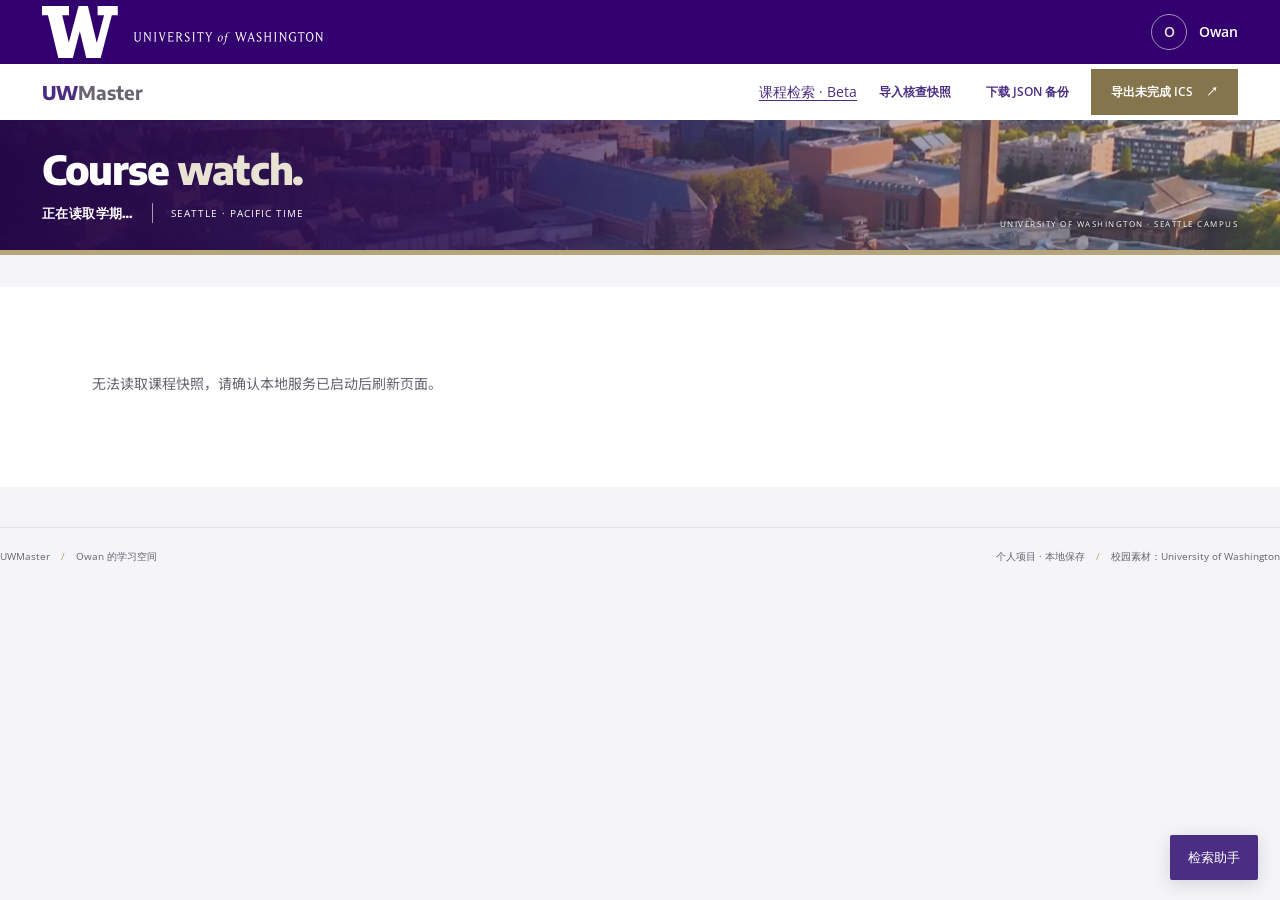
==== commit d564fb2e: "Connect local Codex retrieval, browser sessions and review assistant" ====
--- a/index.html
+++ b/index.html
@@ -4,11 +4,11 @@
 <body>
 <a class="skip-link" href="#app">跳至课程面板</a>
 <header class="masthead"><div class="masthead-inner"><a class="uw-brand" href="https://www.washington.edu/" target="_blank" rel="noopener noreferrer" aria-label="University of Washington 官网"><img src="assets/uw-logo.svg" alt="University of Washington" width="444" height="80"></a><div class="personal-mark"><span class="owner-avatar">O</span><span>Owan</span></div></div></header>
-<nav class="utility-bar" aria-label="面板工具"><div class="utility-inner"><a class="app-brand" href="/">UW<span>Master</span></a><div class="header-actions"><button id="importBtn">导入核查快照</button><button id="backupBtn">下载 JSON 备份</button><button id="icsBtn" class="gold">导出未完成 ICS <span aria-hidden="true">↗</span></button></div></div></nav>
+<nav class="utility-bar" aria-label="面板工具"><div class="utility-inner"><a class="app-brand" href="/">UW<span>Master</span></a><div class="header-actions"><a href="/retrieval.html">课程检索 · Beta</a><button id="importBtn">导入核查快照</button><button id="backupBtn">下载 JSON 备份</button><button id="icsBtn" class="gold">导出未完成 ICS <span aria-hidden="true">↗</span></button></div></div></nav>
 <section class="campus-hero" aria-labelledby="page-title"><div class="hero-inner"><h1 id="page-title">Course <span>watch.</span></h1><div class="term-line"><span id="termName">正在读取学期…</span><span>SEATTLE · PACIFIC TIME</span></div></div><span class="photo-caption">UNIVERSITY OF WASHINGTON · SEATTLE CAMPUS</span></section>
 <main id="app" tabindex="-1"><div class="loading" role="status">正在读取本地快照…</div></main>
 <footer class="site-footer"><span>UWMaster <span class="footer-divider">/</span> Owan 的学习空间</span><span>个人项目 · 本地保存 <span class="footer-divider">/</span> 校园素材：University of Washington</span></footer>
 <input id="fileInput" type="file" accept="application/json,.json" hidden>
 <dialog id="detail" aria-label="任务详情"><article></article><form method="dialog"><button>关闭</button></form></dialog>
 <dialog id="history" aria-labelledby="history-title"><h2 id="history-title">变更历史</h2><div class="dialog-content"></div><form method="dialog"><button>关闭</button></form></dialog>
-<script src="app.js"></script></body></html>
+<link rel="stylesheet" href="retrieval_assistant.css"><script src="app.js"></script><script src="retrieval_assistant.js"></script></body></html>
--- a/assets/fonts.css
+++ b/assets/fonts.css
@@ -31,3 +31,5 @@
   src: url(font-4.ttf) format('truetype');
 }
 
+@font-face{font-family:'Noto Sans SC';font-style:normal;font-weight:400;font-display:swap;src:url(noto-sc-400.ttf) format('truetype')}
+@font-face{font-family:'Noto Sans SC';font-style:normal;font-weight:600;font-display:swap;src:url(noto-sc-600.ttf) format('truetype')}
--- a/style.css
+++ b/style.css
@@ -95,3 +95,246 @@
   .calendar-toolbar>#switch{grid-column:2;grid-row:1}
   .week .event strong{font-size:11px}
 }
+
+/* Hero-below academic workspace. All tokens and rules are scoped to this plane. */
+body:has(.quarter-intro){background:#f4f3f0}
+#app{--canvas:#f4f3f0;--surface:#fff;--rail:#f3f1f6;--planning:#faf9f6;--intro:#f6f3eb;--text:#29252d;--secondary:#6e6873;--quiet:#918c94;--hairline:#e3e0e5;--soft:#f3f0f7;--ui:"Open Sans","Noto Sans SC","PingFang SC",sans-serif;--heading:"Encode Sans","Noto Sans SC","PingFang SC",sans-serif;background:var(--surface);color:var(--text);font-family:var(--ui);margin:32px auto 40px;padding:36px 42px 42px;grid-template-columns:218px minmax(0,1fr);gap:36px 28px}
+#app h2,#app h3{font-family:var(--heading);font-weight:600}
+#app .section-caption{display:block;font:600 10px/1.5 var(--ui);letter-spacing:.09em;color:var(--secondary);margin:0 0 10px;text-transform:uppercase}
+#app .quarter-intro{grid-column:1/-1;display:grid;grid-template-columns:minmax(0,1fr) auto;column-gap:24px;background:var(--intro);border-bottom:2px solid var(--p);padding:36px 42px 26px;margin:-36px -42px 0}
+#app .hero{grid-column:1/-1;order:0;min-height:0;padding:0;margin:0 0 26px;align-items:center;gap:32px}
+#app .hero h2{font-size:32px;line-height:1.35;letter-spacing:0;margin:0 0 12px}
+#app .hero .section-caption{color:var(--p)}
+#app .hero p{font-size:10.5px;letter-spacing:.04em;line-height:1.8;color:var(--secondary)}
+#app .next-check{display:block;color:var(--quiet);font-size:10px;margin-top:3px}
+#app .quarter-stats{display:flex;align-items:start;gap:38px;flex:none;padding-right:6px}
+#app .quarter-stats>div{display:flex;flex-direction:column;gap:7px;min-width:62px}
+#app .quarter-stats strong{font:700 36px/1 var(--display);letter-spacing:-1px;color:var(--p)}
+#app .quarter-stats span{font-size:9px;letter-spacing:.1em;color:var(--secondary)}
+#app .notice{background:transparent;color:var(--secondary);border-left:2px solid var(--g);padding:5px 12px;font-size:11px}
+#app .warning-summary{grid-column:1/-1;margin:0 0 14px}
+#app .warning-summary>.notice{margin-top:10px}
+#app .filters{padding:0;gap:12px;align-items:center}
+#app .filters input,#app .filters select{min-height:38px;height:38px;padding:7px 10px;border:1px solid var(--hairline);font-size:12px;border-radius:2px;background:#fff;color:var(--text)}
+#app .filters select{min-width:130px}
+#app .search-field{max-width:400px}
+#app .filters input{padding-left:32px}
+#app .search-field:before{content:"";top:12px;left:12px;width:10px;height:10px;border:1.5px solid var(--secondary);border-radius:50%}
+#app .search-field:after{content:"";position:absolute;width:5px;height:1.5px;background:var(--secondary);left:21px;top:23px;transform:rotate(45deg);pointer-events:none}
+#app .course-legend{margin:0;gap:16px;font-size:10px;align-self:center}
+#app .course-legend>span{color:var(--secondary);font-family:var(--display);font-weight:600}
+#app .course-legend i{width:15px;height:2px;border-radius:0}
+#app .sidebar{background:var(--rail);border:0;padding:20px 14px 24px}
+#app .sidebar h2{font-size:18px;line-height:1.4;letter-spacing:0;margin:0 0 18px;color:var(--p)}
+#app .sidebar h2 small{font-size:10px;line-height:1.5;margin:0 0 10px}
+#app .sidebar button{background:transparent;border:0;border-left:3px solid transparent;border-radius:0;margin:0;padding:10px 10px;min-height:38px;color:var(--text)}
+#app .sidebar>button.active,#app .sidebar .course-group>button.active{border-left-color:var(--p);background:#e9e3f1;color:var(--p)}
+#app .sidebar .course-group{padding-top:10px;margin-top:10px;border-top:1px solid #e3dfe9}
+#app .sidebar .course-group>button{border-left-color:var(--course-accent);color:var(--text)}
+#app .sidebar b{font-family:var(--display);font-size:14px;font-weight:700}
+#app .sidebar small{font-size:11px;font-weight:400;color:var(--secondary);line-height:1.7;margin-top:5px}
+#app .sidebar details{font-size:10px;line-height:1.8;padding:8px 0 0 15px;margin:0;border:0;color:var(--secondary)}
+#app .sidebar summary{font-size:10px;color:var(--secondary)}
+#app .workspace{display:block}
+#app .two-panels{grid-template-columns:minmax(310px,4fr) minmax(0,6fr);gap:0;align-items:start}
+#app .todo-panel,#app .calendar-panel{border:0;background:transparent;padding:0;border-radius:0;min-width:0}
+#app .todo-panel{padding-right:28px;max-height:78vh;scrollbar-width:thin}
+#app .calendar-panel{background:var(--planning);padding:20px 16px 20px 24px;border-left:1px solid var(--hairline)}
+#app .panel-heading{position:static;min-height:44px;padding:0 0 14px;margin:0 0 12px;align-items:center;background:transparent;border-bottom:1px solid var(--hairline)}
+#app .panel-heading h3{font-size:22px;line-height:1.4;letter-spacing:0;font-weight:600}
+#app .panel-heading>span{background:transparent;padding:0;font-size:10px;line-height:1.6;color:var(--quiet)}
+#app .todo-panel .panel-heading{border-bottom-color:var(--g);margin-top:20px}
+#app .calendar-panel .panel-heading h3{font-size:20px;color:var(--p)}
+#app .task{position:relative;grid-template-columns:16px minmax(0,1fr) 66px;gap:12px;background:transparent;border:0;border-bottom:1px solid var(--hairline);margin:0;padding:26px 0 26px 15px;min-height:116px}
+#app .task:before{content:"";position:absolute;left:0;top:28px;bottom:28px;width:3px;background:var(--task-accent)}
+#app .task:hover{background:#f3f0f7}
+#app .task input{width:14px;height:14px;margin-top:4px;accent-color:var(--p)}
+#app .task .task-title{font-family:var(--ui);color:var(--text);line-height:1.5}
+#app .task b{font-family:var(--ui);font-size:15px;font-weight:600;line-height:1.55}
+#app .task .task-title:hover b{color:var(--p)}
+#app .task small{font-size:10.5px;line-height:1.7;margin-top:7px;gap:3px 6px;color:var(--secondary)}
+#app .task .course-code{font-size:10.5px;color:var(--secondary);font-weight:600}
+#app .task .kind-label,#app .task .grade-label{background:transparent;border:0;padding:0;font-size:10.5px;font-weight:400;color:var(--secondary)}
+#app .task .kind-label:before,#app .task .grade-label:before{content:'·';margin-right:6px;color:var(--quiet)}
+#app .task i{background:transparent;border:1px solid var(--hairline);border-radius:0;font-size:9px;padding:0 4px;color:var(--secondary)}
+#app .task i.uncertain{border-color:var(--g);color:var(--heritage)}
+#app .task .task-detail{font-size:10.5px;line-height:1.5;min-height:26px;margin-top:8px;color:var(--p);text-decoration:none}
+#app .task .task-detail span{display:inline-block;margin-left:3px;font-size:11px}
+#app .task .task-detail:hover{color:var(--p);text-decoration:underline}
+#app .task time{font-size:10px;color:var(--secondary);letter-spacing:.02em;align-self:start;padding-top:1px;line-height:1.8}
+#app .task time strong{font-family:var(--ui);font-weight:600;font-size:16px;color:var(--p)}
+#app .task time small{font-size:9px;margin-top:3px;color:var(--heritage)}
+#app .task time.date-uncertain strong{color:var(--heritage)}
+#app .task.done .task-title b{color:var(--quiet)}
+#app .calendar-toolbar{display:grid;grid-template-columns:auto minmax(0,1fr) auto;gap:12px;margin:0 0 20px;min-height:34px}
+#app .calendar-toolbar>span{display:flex;gap:3px}
+#app .calendar-toolbar button{background:transparent;border:0;padding:4px 7px;min-height:32px;font-size:12px;line-height:1.7;color:var(--secondary);border-radius:0}
+#app .calendar-toolbar button:hover{color:var(--p);background:var(--soft)}
+#app .calendar-toolbar>span>button:not(#today){font-size:20px;line-height:1;width:26px;padding:0}
+#app .calendar-toolbar>b{font-family:var(--display);font-weight:600;font-size:12px;color:var(--text);grid-column:auto;grid-row:auto}
+#app .calendar-toolbar .view-tabs{justify-self:end;gap:10px}
+#app .view-tabs button{border-bottom:2px solid transparent;padding:4px 5px;min-width:24px;font-size:12px!important;width:auto!important}
+#app .view-tabs button[aria-pressed=true]{border-bottom-color:var(--p);background:#ede8f4;color:var(--p);font-weight:600}
+#app .calendar-grid{border-left:0;border-top:1px solid var(--hairline)}
+#app .calendar-grid>b{background:#ede9e1;border:0;border-bottom:1px solid var(--hairline);font-family:var(--ui);font-size:11px;font-weight:400;padding:10px 0;color:var(--secondary)}
+#app .day{border-right:1px solid #e5e1e7;border-bottom:1px solid #ece8ee;background:transparent;padding:7px 5px;min-height:220px}
+#app .day:nth-child(7n){border-right:0}
+#app .day.weekend{background:#f1eeea}
+#app .day.other-month{background:#fafafa}
+#app .day.today{background:#f5f1fa}
+#app .day em{font-size:11px;color:var(--quiet);margin:3px 0 12px}
+#app .day.today em{color:#fff;background:var(--p);width:23px;height:23px;line-height:23px;margin:0 auto 10px}
+#app .event{background:#ffffff82;color:var(--text);border-left:3px solid var(--task-accent);border-radius:0;padding:6px 5px;margin:9px 0;font-size:11px;line-height:1.6}
+#app .event:hover{background:#eae4f3}
+#app .event strong{font-family:var(--display);color:var(--course-ink);font-weight:600;font-size:9px;margin:2px 0 4px}
+#app .event-kind{font-size:9px;color:var(--quiet);margin-top:5px}
+#app .calendar-context{font-size:10px;color:var(--quiet);line-height:1.7;margin:14px 0 0}
+#app .month .day{min-height:130px}
+@media(max-width:1200px) and (min-width:761px){#app{padding:30px 24px;grid-template-columns:180px minmax(0,1fr);gap:30px 24px}#app .quarter-intro{grid-template-columns:1fr;padding:30px 24px 26px;margin:-30px -24px 0}#app .course-legend{margin-top:18px}#app .two-panels{grid-template-columns:1fr;gap:32px}#app .todo-panel{padding-right:0;max-height:540px}#app .calendar-panel{padding:24px 18px;border-left:0;border-top:1px solid var(--hairline)}}
+@media(max-width:760px){
+  #app{margin:20px 0;padding:24px 18px;grid-template-columns:1fr;gap:26px;font-size:13px}
+  #app .quarter-intro{grid-template-columns:1fr;padding:24px 18px 22px;margin:-24px -18px 0}
+  #app .hero{gap:16px;margin-bottom:20px;align-items:flex-start}
+  #app .hero h2{font-size:28px}#app .hero p{font-size:9px}#app .next-check{font-size:9px}
+  #app .quarter-stats{gap:16px;padding:3px 0 0}#app .quarter-stats>div{min-width:42px}#app .quarter-stats strong{font-size:26px}#app .quarter-stats span{font-size:7px}
+  #app .filters{flex-wrap:nowrap;gap:8px}#app .filters select{min-width:112px;padding:7px;font-size:11px}#app .search-field{min-width:0}#app .filters input{font-size:11px}
+  #app .course-legend{margin-top:18px;gap:10px 14px;flex-wrap:wrap}
+  #app .sidebar{border:0;padding:14px 10px;gap:5px}
+  #app .sidebar h2{display:none}#app .sidebar .course-group{padding:0;margin:0;border:0}
+  #app .sidebar button{font-size:11px;padding:8px;min-height:36px}#app .sidebar b{font-size:11px}
+  #app .sidebar #courseInfo{border:0;color:var(--secondary);padding:6px 0;font-size:10px}
+  #app .two-panels{grid-template-columns:1fr;gap:30px}
+  #app .todo-panel{padding:0;max-height:none;overflow:visible}
+  #app .calendar-panel{padding:24px 18px;border-left:0;border-top:1px solid var(--hairline)}
+  #app .panel-heading{min-height:44px;margin-bottom:12px}#app .todo-panel .panel-heading{margin-top:0}#app .panel-heading h3{font-size:20px}
+  #app .task{grid-template-columns:14px minmax(0,1fr) 62px;gap:9px;padding:20px 0 20px 12px}
+  #app .task b{font-size:14px}#app .task time strong{font-size:15px}
+  #app .calendar-toolbar{grid-template-columns:auto 1fr auto;gap:6px}
+  #app .calendar-toolbar>b{font-size:11px;white-space:normal}
+  #app .calendar-toolbar .view-tabs{grid-column:auto;grid-row:auto;gap:5px}
+  #app .week .day{min-height:0;padding:12px 0;border-right:0;background:transparent}
+  #app .week .day em,#app .week .day.today em{width:auto;height:auto;text-align:left;border-radius:0;padding:3px 8px;margin:0 0 8px;font-size:12px;line-height:1.6}
+  #app .week .event{font-size:13px;padding:10px 12px;margin:8px 0}#app .week .event strong{display:inline;font-size:10px;margin:0 6px}
+}
+
+/* Course navigation and compact task stream; white calendar with typographic events. */
+#app{--intro:#fff;--rail:#fff;--planning:#fff;--hairline:#e4e0e8}
+body:has(.quarter-intro){background:#fff}
+#app .sidebar{background:#fff}
+#app .sidebar h2{color:var(--p)}
+#app .sidebar button,#app .sidebar .course-group>button{background:#fff;color:var(--text);border-left:3px solid var(--course-accent,var(--p))}
+#app .sidebar>button[data-course=all]{border-left-color:var(--p)}
+#app .sidebar>button.active{background:rgba(75,46,131,.085);color:var(--p);border-left-color:var(--p)}
+#app .sidebar .course-group>button.active{background:var(--course-soft);color:var(--course-ink);border-left-color:var(--course-accent)}
+#app .sidebar button:hover{background:#faf9fc}
+#app .sidebar .course-group>button.active:hover{background:var(--course-soft)}
+#app .sidebar small,#app .sidebar summary,#app .sidebar details{color:var(--secondary)}
+#app .sidebar .course-group{border-color:var(--hairline)}
+#app .sidebar #courseInfo{border-left:0;background:transparent}
+#app .todo-panel{background:#fff;padding:20px 16px 4px 0;max-height:78vh;overflow-y:auto;scrollbar-width:none;scrollbar-gutter:auto}
+#app .todo-panel::-webkit-scrollbar{display:none;width:0;height:0}
+#app .todo-panel .panel-heading{margin-top:0;margin-right:4px}
+#app .two-panels{column-gap:20px}
+#app .task{background:var(--task-bg);border:0;border-left:3px solid var(--task-accent);margin:6px 4px 6px 0;padding:12px 9px;min-height:0;column-gap:9px;grid-template-columns:15px minmax(0,1fr) 66px}
+#app .task:before{display:none}
+#app .task:hover{background:var(--task-hover)}
+#app .task input{width:14px;height:14px;accent-color:var(--course-accent)}
+#app .task .task-content,#app .task time{background:transparent}
+#app .task b{font-size:14px;line-height:1.45}
+#app .task small{margin-top:4px;line-height:1.65}
+#app .task .course-code,#app .task time strong{color:var(--course-ink)}
+#app .task time{font-size:10px;line-height:1.6}
+#app .task time strong{font-size:14px;line-height:1.65}
+#app .task .task-detail{margin-top:3px;min-height:22px;padding:2px 0;font-size:10px;color:var(--course-ink)}
+#app .calendar-panel{background:#fff;border-left:1px solid var(--hairline);padding:20px 0 20px 24px}
+#app .calendar-toolbar{margin-bottom:16px;min-height:34px}
+#app .calendar-toolbar>b{font-size:13px;font-weight:600}
+#app .calendar-grid{border-top:0}
+#app .calendar-grid>b{background:#fff;color:var(--secondary);font-size:11px;font-weight:600;border-bottom:1px solid var(--hairline);padding:9px 0}
+#app .day,#app .day.weekend,#app .day.today{background:#fff;border-color:#eeeaf1;padding:9px 6px}
+#app .day.other-month{background:#faf9fc}
+#app .day em{font-size:11px;margin:2px 0 14px;color:var(--secondary)}
+#app .day.today em{background:var(--p);color:#fff}
+#app .event{background:transparent;border-left:2px solid var(--task-accent);border-bottom:1px solid color-mix(in srgb,var(--course-accent) 14%,white);padding:7px 5px 9px;margin:10px 0 14px;font-size:11px;color:var(--text);line-height:1.5}
+#app .event:hover{background:color-mix(in srgb,var(--course-accent) 6%,white)}
+#app .event-time{display:block;font-size:11px;font-weight:600;font-variant-numeric:tabular-nums;color:var(--course-ink);line-height:1.6}
+#app .event strong{display:block;font-size:9px;font-weight:700;letter-spacing:.02em;color:var(--course-ink);margin:3px 0 5px;white-space:nowrap}
+#app .event-title{display:block;font-size:11px;line-height:1.6;text-wrap:pretty}
+#app .event-kind{font-size:9px;line-height:1.5;margin-top:6px;color:var(--secondary)}
+#app .view-tabs button[aria-pressed=true]{background:rgba(75,46,131,.055);border-bottom-color:var(--p)}
+@media(max-width:1200px) and (min-width:761px){#app .two-panels{gap:28px}#app .todo-panel{max-height:540px;padding-right:12px}#app .calendar-panel{border-left:0;border-top:1px solid var(--hairline);padding:24px 0 0}}
+@media(max-width:760px){
+  #app .sidebar{padding:10px 0}
+  #app .todo-panel{padding:0;max-height:none;overflow:visible;scrollbar-gutter:auto}
+  #app .task{grid-template-columns:14px minmax(0,1fr) 62px;padding:12px 8px;gap:8px;margin-right:0}
+  #app .task b{font-size:13px}#app .task time strong{font-size:13px}
+  #app .calendar-panel{border-left:0;border-top:1px solid var(--hairline);padding:24px 0 0}
+  #app .week .day{padding:12px 0;min-height:0;border-right:0}
+  #app .week .day em,#app .week .day.today em{width:auto;height:auto;margin:0 0 9px;padding:3px 8px;line-height:1.6}
+  #app .week .event{display:grid;grid-template-columns:48px 1fr;column-gap:12px;row-gap:3px;padding:10px 12px;margin:8px 0}
+  #app .week .event-time{grid-column:1;grid-row:1/4}
+  #app .week .event strong{grid-column:2;margin:0;display:block;font-size:10px}
+  #app .week .event-title,#app .week .event-kind{grid-column:2;margin:0}
+  #app .week .event-title{font-size:13px}
+}
+
+/* Stable calendar sheets: long attendance strips, compact deadline strips. */
+#app .calendar-scroll{overflow:visible}
+#app .calendar-grid{height:600px;grid-template-rows:34px minmax(0,1fr)}
+#app .week .day{min-height:0;height:100%;display:flex;flex-direction:column;overflow:hidden}
+#app .week .day em{flex:none;height:24px;line-height:24px}
+#app .day-events{min-height:0;flex:1;overflow-y:auto;scrollbar-width:none}
+#app .day-events::-webkit-scrollbar{display:none}
+#app .week .event{margin:0 0 8px;padding:8px 5px;overflow:hidden;background:var(--task-bg);border-bottom:0}
+#app .week .event-class{height:154px}
+#app .week .event-deadline{height:82px}
+#app .week .event-title{display:-webkit-box;-webkit-box-orient:vertical;-webkit-line-clamp:4;overflow:hidden}
+#app .week .event-deadline .event-title{-webkit-line-clamp:1}
+#app .week .event-kind{margin-top:4px}
+#app .month{grid-template-rows:34px repeat(6,minmax(0,1fr));min-width:0}
+#app .month .day{position:relative;min-height:0;height:100%;padding:8px;outline:none}
+#app .month .day em{margin:0 0 10px;height:24px;line-height:24px}
+#app .month .day:hover,#app .month .day:focus-within{background:#faf9fc;z-index:5}
+#app .day-markers{display:flex;flex-wrap:wrap;gap:4px;max-height:36px;overflow:hidden}
+#app .day-marker{width:8px;height:8px;flex:none;background:var(--task-accent);border:0;opacity:.72}
+
+#app .date-popover{display:none;position:absolute;top:0;left:calc(100% - 1px);width:280px;max-height:350px;background:#fff;border:1px solid #d9d3e1;border-top:3px solid var(--p);z-index:10;padding:14px;color:var(--text)}
+#app .popover-left .date-popover{left:auto;right:calc(100% - 1px)}
+#app .popover-up .date-popover{top:auto;bottom:0}
+#app .month .day:hover .date-popover,#app .month .day:focus-within .date-popover{display:block}
+#app .date-popover header{display:flex;justify-content:space-between;align-items:center;margin-bottom:12px;font-size:14px}
+#app .date-popover header span{font-size:10px;color:var(--secondary)}
+#app .popover-tasks{max-height:280px;overflow-y:auto;overscroll-behavior:contain}
+#app .date-popover .event{margin:0 0 8px;padding:8px;background:var(--task-bg)}
+#app .date-popover .event-title{font-size:12px}
+#app .calendar-scroll:has(.month):before{display:none}
+@media(max-width:760px){
+ #app .calendar-grid.week{display:grid;grid-template-columns:repeat(7,minmax(0,1fr));height:500px;min-width:630px}
+ #app .calendar-scroll:has(.week){overflow-x:auto}
+ #app .week.calendar-grid>b{display:block}
+ #app .week .day{padding:8px 5px;border-right:1px solid var(--hairline)}
+ #app .week .day .mobile-date{display:none}
+ #app .week .day em,#app .week .day.today em{width:23px;padding:0;text-align:center;margin:0 auto 12px;border-radius:50%}
+ #app .week .event{display:block;font-size:11px;padding:8px 5px;margin:0 0 8px}
+ #app .week .event strong{margin:3px 0 5px;font-size:9px}
+ #app .week .event-title{font-size:11px}
+ #app .month{height:500px}
+ #app .month .day{padding:6px 3px}
+ #app .month .day .mobile-date{display:none}
+ #app .day-markers{gap:3px}
+ #app .day-marker{width:6px;height:6px}
+ #app .date-popover{width:245px;left:0;top:100%}
+ #app .popover-left .date-popover{right:0;left:auto}
+ #app .popover-up .date-popover{top:auto;bottom:100%}
+}
+
+@media(max-width:760px){#app .month .date-popover{left:calc(-1 * var(--day-column) * 100%);right:auto;width:min(280px,calc(100vw - 64px))}}
+
+/* Lower-left monthly markers and concise weekly deadline labels. */
+#app .month .day-markers{position:absolute;left:8px;bottom:8px;display:grid;grid-template-columns:repeat(var(--marker-columns),8px);grid-auto-rows:8px;gap:5px;max-height:45px}
+#app .week .event-deadline{height:60px;padding:6px 5px}
+#app .week .event-deadline .event-time{font-size:10px;line-height:1.3}
+#app .week .event-deadline strong{font-size:9px;line-height:1.3;margin:2px 0}
+#app .week .event-deadline .event-title{font-size:10px;line-height:1.4}
+#app .week .event-deadline .event-kind{display:none}
+@media(max-width:760px){#app .month .day-markers{left:6px;bottom:6px;grid-template-columns:repeat(var(--marker-columns),6px);grid-auto-rows:6px;gap:4px}}
--- a/retrieval_assistant.css
+++ b/retrieval_assistant.css
@@ -0,0 +1,11 @@
+.retrieval-assistant{position:fixed;right:22px;bottom:20px;z-index:30;font-size:13px;color:var(--ink)}
+.assistant-toggle{background:var(--p);color:white;border:0;padding:12px 18px;box-shadow:0 4px 18px #23004826}
+#assistantBadge:not(:empty){display:inline-block;border-radius:20px;background:#e8d3a2;color:#32006e;padding:2px 7px;margin-left:6px;font-size:11px}
+.assistant-panel{position:absolute;bottom:54px;right:0;width:410px;max-width:calc(100vw - 36px);max-height:80vh;background:white;border:1px solid #c8c1d2;box-shadow:0 8px 32px #23004826;padding:18px;display:flex;flex-direction:column}
+.assistant-panel[hidden]{display:none}.assistant-panel header{display:flex;align-items:center;justify-content:space-between}.assistant-panel h2{color:var(--p);font-size:19px;margin:0}.assistant-close{border:0;font-size:23px;padding:0 8px}.assistant-hint{font-size:11px;color:var(--muted);line-height:1.7}
+.assistant-content{overflow-y:auto;min-height:100px;max-height:48vh;overscroll-behavior:contain;line-height:1.8}.assistant-content p{white-space:pre-wrap;overflow-wrap:anywhere}.assistant-content details{border-bottom:1px solid var(--line);padding:9px 0}.assistant-content details p{font-size:11px}.assistant-content summary{cursor:pointer}
+.assistant-conflict{border-left:3px solid #9b461a;background:#fff6ee;padding:12px;margin:12px 0}.assistant-notice{border-left:3px solid #b59a55;background:#faf7ef;padding:10px;margin:10px 0}.assistant-conflict blockquote{font-size:11px;margin:8px 0;padding-left:8px;border-left:1px solid #cbb98c;white-space:pre-wrap}
+.assistant-panel button{font-size:12px;min-height:34px}.assistant-conflict button{margin:6px 6px 0 0}.assistant-message{background:#f7f5fa;margin:10px 0;padding:10px}.assistant-message.from-user{background:#f5f0e1}.assistant-message b{font-size:11px;color:var(--p)}.assistant-message p{margin:5px 0}
+.assistant-form{border-top:1px solid var(--line);padding-top:12px;margin-top:10px}.assistant-form label{display:block;font-size:12px;margin-bottom:6px}.assistant-form textarea{width:100%;resize:vertical;font:inherit;padding:8px}.assistant-form button{margin-top:6px;background:var(--p);color:#fff}.assistant-error{color:#92321e;font-size:12px;margin:6px 0 0;white-space:pre-wrap}
+.review-banner{padding:12px 16px;background:#fff6ee;border-left:3px solid #9b461a;margin-bottom:16px;font-size:13px;line-height:1.8}.review-banner button{font-size:12px;margin:5px}.connection-row{display:flex;align-items:center;gap:10px;flex-wrap:wrap;margin:16px 0}.connection-row select{max-width:100%;padding:8px;font:inherit}.connection-status{font-size:12px;color:var(--muted);white-space:pre-wrap}
+@media(max-width:600px){.retrieval-assistant{right:12px;bottom:12px}.assistant-panel{max-height:82vh;width:calc(100vw - 24px);max-width:calc(100vw - 24px)}}
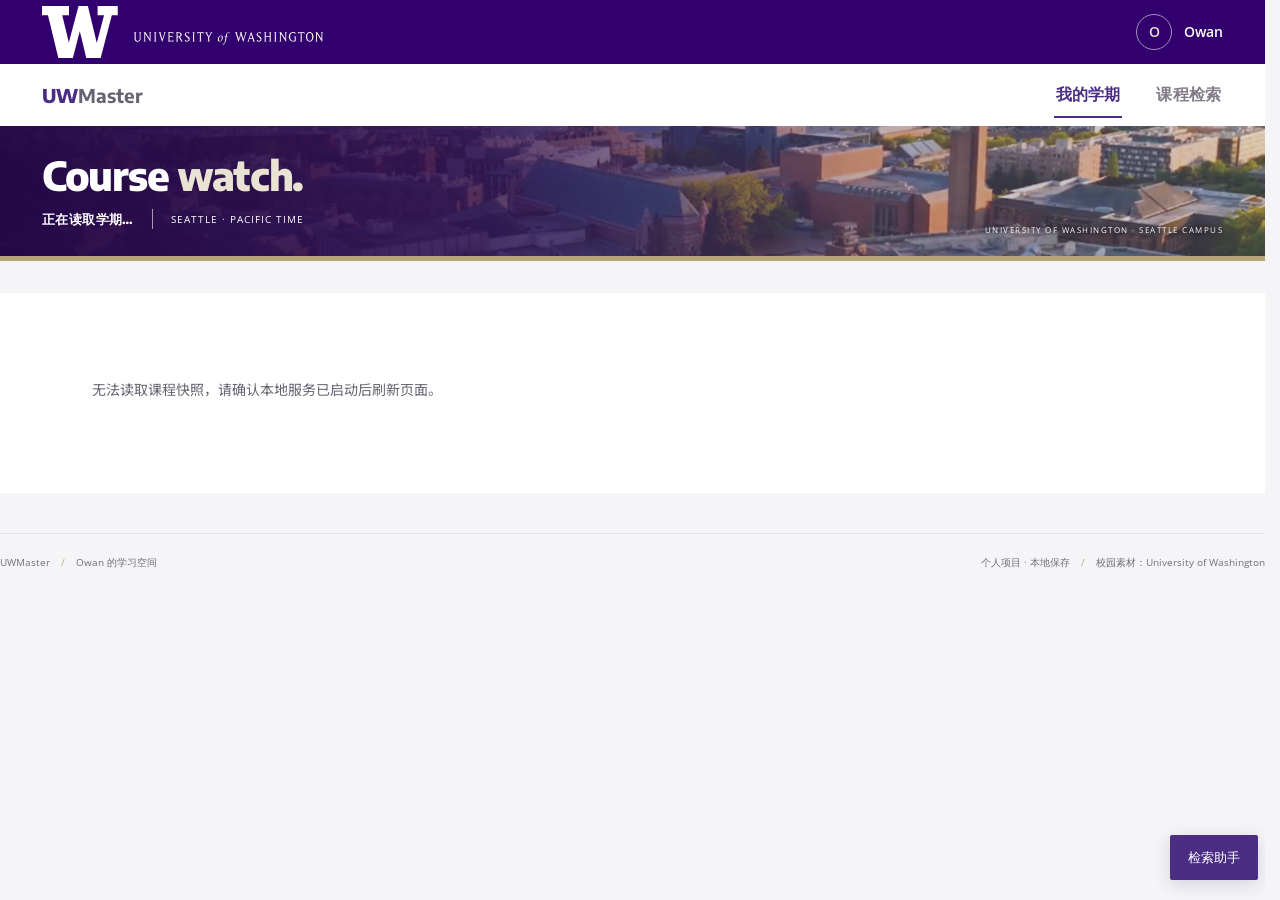
==== commit d937f22e: "Polish semester workspace and task management interactions" ====
--- a/index.html
+++ b/index.html
@@ -4,11 +4,12 @@
 <body>
 <a class="skip-link" href="#app">跳至课程面板</a>
 <header class="masthead"><div class="masthead-inner"><a class="uw-brand" href="https://www.washington.edu/" target="_blank" rel="noopener noreferrer" aria-label="University of Washington 官网"><img src="assets/uw-logo.svg" alt="University of Washington" width="444" height="80"></a><div class="personal-mark"><span class="owner-avatar">O</span><span>Owan</span></div></div></header>
-<nav class="utility-bar" aria-label="面板工具"><div class="utility-inner"><a class="app-brand" href="/">UW<span>Master</span></a><div class="header-actions"><a href="/retrieval.html">课程检索 · Beta</a><button id="importBtn">导入核查快照</button><button id="backupBtn">下载 JSON 备份</button><button id="icsBtn" class="gold">导出未完成 ICS <span aria-hidden="true">↗</span></button></div></div></nav>
+<nav class="utility-bar" aria-label="页面导航"><div class="utility-inner"><a class="app-brand" href="/">UW<span>Master</span></a><div class="page-tabs"><a href="/" aria-current="page">我的学期</a><a href="/retrieval.html">课程检索</a></div></div></nav>
 <section class="campus-hero" aria-labelledby="page-title"><div class="hero-inner"><h1 id="page-title">Course <span>watch.</span></h1><div class="term-line"><span id="termName">正在读取学期…</span><span>SEATTLE · PACIFIC TIME</span></div></div><span class="photo-caption">UNIVERSITY OF WASHINGTON · SEATTLE CAMPUS</span></section>
 <main id="app" tabindex="-1"><div class="loading" role="status">正在读取本地快照…</div></main>
 <footer class="site-footer"><span>UWMaster <span class="footer-divider">/</span> Owan 的学习空间</span><span>个人项目 · 本地保存 <span class="footer-divider">/</span> 校园素材：University of Washington</span></footer>
 <input id="fileInput" type="file" accept="application/json,.json" hidden>
 <dialog id="detail" aria-label="任务详情"><article></article><form method="dialog"><button>关闭</button></form></dialog>
+<dialog id="addTask" aria-labelledby="addTaskTitle"><article><button class="dialog-close" aria-label="关闭添加任务">×</button><h2 id="addTaskTitle">添加任务</h2><form id="addTaskForm"><label for="taskTitle">标题</label><input id="taskTitle" name="title" maxlength="160" required placeholder="例如：HW1"><div class="task-form-pair"><div><label for="taskCourse">课程</label><select id="taskCourse" name="course_id" required></select></div><div><label for="taskKind">分类</label><select id="taskKind" name="kind"><option value="homework">作业</option><option value="preparation">课前材料</option><option value="participation">参与</option><option value="class">到课</option><option value="project">项目</option><option value="quiz">测验</option><option value="exam">考试</option><option value="extra_credit">额外加分</option></select></div></div><label for="taskDate">日期与时间</label><div class="task-form-pair"><input id="taskDate" type="date" aria-label="任务日期"><input id="taskTime" type="time" aria-label="任务时间"></div><label for="taskDescription">任务详情</label><textarea id="taskDescription" rows="4" maxlength="12000" placeholder="具体要求、准备内容…"></textarea><label for="taskSource">来源链接</label><input id="taskSource" type="url" placeholder="https://…"><p id="addTaskStatus" role="status" aria-live="polite"></p><div class="task-dialog-actions"><button type="button" id="cancelAddTask">取消</button><button type="submit" id="submitAddTask" class="gold">添加任务</button></div></form></article></dialog>
 <dialog id="history" aria-labelledby="history-title"><h2 id="history-title">变更历史</h2><div class="dialog-content"></div><form method="dialog"><button>关闭</button></form></dialog>
 <link rel="stylesheet" href="retrieval_assistant.css"><script src="app.js"></script><script src="retrieval_assistant.js"></script></body></html>
--- a/style.css
+++ b/style.css
@@ -338,3 +338,174 @@
 #app .week .event-deadline .event-title{font-size:10px;line-height:1.4}
 #app .week .event-deadline .event-kind{display:none}
 @media(max-width:760px){#app .month .day-markers{left:6px;bottom:6px;grid-template-columns:repeat(var(--marker-columns),6px);grid-auto-rows:6px;gap:4px}}
+
+/* Task rows open details; source titles and checkboxes remain independent. */
+#app .task{cursor:pointer}
+#app .task:focus-visible{outline:2px solid var(--course-accent);outline-offset:2px}
+#app .task .task-title{cursor:pointer}
+
+/* Completed work remains reachable beside the pending agenda. */
+#app .completion-tools{display:flex;justify-content:flex-end;margin:0 0 12px}
+#app .completion-tools button,#app .completion-notice button{font-size:12px;min-height:36px;padding:5px 10px}
+#app .completion-notice{display:flex;align-items:center;flex-wrap:wrap;gap:8px;background:#f3f0f8;border-left:3px solid var(--p);padding:10px 12px;margin:0 0 14px;font-size:12px;overflow-wrap:anywhere}
+#app .completion-notice.save-error{background:#fff3ed;border-color:#a34926}
+#app .completion-notice{position:sticky;top:0;z-index:2}
+#app .completed-section{border-top:1px solid var(--line);margin-top:20px;padding-top:14px}
+#app .completed-section>summary{cursor:pointer;min-height:44px;line-height:44px;font-weight:700;color:var(--p)}
+#app .completed-section>summary span{font-size:12px;font-weight:400;color:var(--muted);margin-left:10px}
+#app .completed-context{color:var(--muted);font-size:11px;margin:8px 0 12px}
+#app .completed-section .task-title b{text-decoration:line-through}
+#app .day-marker.done{opacity:.35;outline:1px solid var(--muted);outline-offset:1px}
+
+/* Status saves preserve explicit scroll offsets rather than browser anchoring. */
+html,#app .todo-panel{overflow-anchor:none}
+.task-heading-title{display:flex;align-items:baseline;gap:12px;min-width:0;white-space:nowrap}
+#app .task-heading-title>span{font-size:10px;color:var(--quiet);background:transparent;padding:0;white-space:nowrap}
+.task-heading-actions{display:flex;align-items:center;gap:0;margin-left:auto;white-space:nowrap}
+#app .task-heading-actions button{border:0;background:transparent;color:var(--p);padding:0 10px;min-height:30px;font-size:12px}
+#app .task-heading-actions button:hover{background:#f3f0f8}
+#app .task-heading-actions .add-task-button{font-size:22px;line-height:1;width:32px;padding:0;border-left:1px solid var(--line)}
+#addTask{padding:28px}#addTask input,#addTask select,#addTask textarea{display:block;width:100%;font:inherit;font-size:14px;padding:10px;border:1px solid var(--line);border-radius:0;background:#fff;color:var(--ink)}
+#addTaskForm{display:block;border:0;margin:0;padding:0;position:static}
+#addTask label{display:block;font-size:13px;font-weight:600;margin:16px 0 8px}
+.task-form-pair{display:grid;grid-template-columns:1fr 1fr;gap:12px}.task-form-pair>div{min-width:0}
+.task-dialog-actions{display:flex;justify-content:flex-end;gap:12px;margin-top:22px}.task-dialog-actions button{min-height:40px}
+.delete-task-button{display:block;margin-top:24px;color:#a3312c;border-color:#e6c7c5;font-size:12px}
+.task-delete-notice{position:fixed;bottom:24px;left:50%;transform:translateX(-50%);z-index:10;display:flex;align-items:center;gap:14px;background:#fff;border:1px solid var(--line);box-shadow:0 6px 28px #0002;padding:12px 18px;font-size:13px;max-width:calc(100vw - 32px)}
+@media(max-width:760px){.task-heading-title{gap:8px}#app .task-heading-title>span{font-size:9px}#app .panel-heading h3{white-space:nowrap}#addTask{padding:20px}}
+
+/* Keep browser scrollbar allocation and desktop agenda geometry stable. */
+html{scrollbar-gutter:stable}
+#app .todo-panel{min-height:min(600px,78vh)}
+#app details{overflow-anchor:none}
+#app .completed-body{display:flow-root}
+dialog[open]{animation:dialog-enter 180ms ease-out}
+@keyframes dialog-enter{from{opacity:0;transform:translateY(5px)}to{opacity:1;transform:translateY(0)}}
+@media(max-width:760px){#app .todo-panel{min-height:0}}
+@media(prefers-reduced-motion:reduce){dialog[open]{animation:none}}
+
+/* Shared two-page navigation, with a quiet active underline. */
+.utility-bar .utility-inner{flex-direction:row;align-items:center;justify-content:space-between;min-height:62px;padding-top:0;padding-bottom:0}
+.page-tabs{display:flex;align-self:stretch;align-items:stretch;gap:36px;margin-left:auto}
+.page-tabs a{position:relative;display:flex;align-items:center;padding:0 2px;text-decoration:none;font-family:var(--display);font-size:17px;font-weight:600;color:#817b88}
+.page-tabs a:hover{color:var(--p)}
+.page-tabs a[aria-current=page]{color:var(--p);font-weight:700}
+.page-tabs a[aria-current=page]:after{content:'';height:3px;background:var(--p);position:absolute;bottom:0;left:0;right:0}
+.page-tabs a:focus-visible{outline:2px solid var(--p);outline-offset:4px}
+@media(max-width:760px){.utility-bar .utility-inner{min-height:56px;gap:16px}.page-tabs{gap:20px}.page-tabs a{font-size:14px;white-space:nowrap}}
+
+/* Detail pass: common baselines, restrained controls, and persistent agenda heading. */
+:root{--detail-line:#e4e0e8;--detail-muted:#746e7c;--detail-focus:#4b2e83}
+.page-tabs{gap:32px}
+.page-tabs a{font-size:16px;letter-spacing:.01em;transition:color 140ms ease}
+.page-tabs a[aria-current=page]:after{height:2px;bottom:8px}
+button:focus-visible,a:focus-visible,input:focus-visible,select:focus-visible,summary:focus-visible,textarea:focus-visible{outline:2px solid var(--detail-focus);outline-offset:3px}
+#app{--text:#26222d;--secondary:#706a77;--hairline:var(--detail-line);gap:30px 28px}
+#app .quarter-intro{padding-top:28px;padding-bottom:24px}
+#app .hero{margin-bottom:22px}
+#app .hero h2{margin-bottom:10px;line-height:1.3}
+#app .section-caption{letter-spacing:.12em;margin-bottom:9px}
+#app .quarter-stats{gap:34px;align-items:center;padding-right:0}
+#app .quarter-stats>div{gap:6px;min-width:66px}
+#app .quarter-stats span{letter-spacing:.12em}
+#app .warning-summary{margin-bottom:12px}
+#app .notice summary{line-height:1.7;cursor:pointer}
+#app .filters input,#app .filters select{border-radius:0;border-color:#ded9e3;font-size:12px}
+#app .filters input::placeholder{color:#8c8692}
+#app .filters input:hover,#app .filters select:hover{border-color:#bfb5ce}
+#app .course-legend{gap:14px}
+#app .sidebar{padding:20px 0 24px}
+#app .sidebar h2{font-size:20px;line-height:1.4;min-height:44px;margin:0 0 12px;padding:0 0 14px;font-weight:600}
+#app .sidebar button{padding:11px 12px;transition:background-color 140ms ease,color 140ms ease}
+#app .sidebar .course-group{padding-top:9px;margin-top:9px}
+#app .sidebar small{line-height:1.6;margin-top:4px}
+#app .panel-heading{height:44px;min-height:44px;padding-bottom:12px;margin-bottom:12px}
+#app .panel-heading h3{font-size:20px;line-height:1.4;font-weight:600}
+#app .todo-panel .panel-heading{position:sticky;top:0;z-index:4;background:#fff;border-bottom-color:#c8b98f;margin-top:0}
+#app .task-heading-title{gap:10px}
+#app .task-heading-actions button{min-height:30px;padding:0 9px;font-size:11px}
+#app .task-heading-actions .add-task-button{width:30px;font-size:20px;padding:0}
+#app .task{margin-top:6px;margin-bottom:6px;padding:12px 10px;transition:background-color 140ms ease}
+#app .task input{align-self:start;margin-top:3px;border-radius:0}
+#app .task b{line-height:1.5}
+#app .task small{font-size:10px;line-height:1.65;gap:3px 5px}
+#app .task .source-status{border:0;padding:0;background:transparent;color:var(--secondary)}
+#app .task time{padding-top:0;letter-spacing:0;font-variant-numeric:tabular-nums}
+#app .task time strong{font-size:14px;line-height:1.6}
+#app .task .source-arrow{font-size:10px;opacity:.65}
+#app .calendar-toolbar{margin-bottom:12px}
+#app .calendar-toolbar>span{gap:5px}
+#app .calendar-toolbar>b{font-size:13px;letter-spacing:0}
+#app .calendar-grid>b{font-size:10px;color:var(--secondary)}
+#app .event-title{overflow-wrap:normal;word-break:normal;hyphens:auto}
+#app .event:focus-visible{outline-offset:1px}
+#app .date-popover{border-color:#dcd6e4;padding:14px}
+#app .date-popover header strong{font-size:13px}
+#app .popover-tasks{scrollbar-width:thin;scrollbar-color:#dcd6e4 transparent}
+#app .calendar-context{font-size:10px;color:#817b88;line-height:1.7;margin-top:12px}
+#app .completed-section>summary{font-size:13px}
+#app .completed-section>summary span{font-size:10px}
+.site-footer{border-top-color:var(--detail-line);font-size:10px;color:var(--detail-muted)}
+#detail .detail-date{border-left:2px solid var(--g)}
+#detail textarea,#addTask input,#addTask select,#addTask textarea{border-color:#ded9e3}
+#retrieval .retrieval-heading{border-bottom-width:2px}
+#retrieval .retrieval-heading h1{letter-spacing:-.02em;line-height:1.35}
+#retrieval .retrieval-layout h2{font-size:20px;font-weight:600}
+#retrieval .retrieval-editor textarea{border-color:#ded9e3;font-size:13px;line-height:1.8}
+#retrieval .update-section{border-top-width:1px;border-top-color:var(--detail-line)}
+body:has(#retrieval) .assistant-toggle,body:has(#retrieval) .assistant-panel{box-shadow:none}
+@media(max-width:1200px) and (min-width:761px){#app .quarter-intro{padding-top:26px}#app .sidebar h2{font-size:19px}}
+@media(max-width:760px){
+ .page-tabs{gap:20px}.page-tabs a{font-size:14px}.page-tabs a[aria-current=page]:after{bottom:6px}
+ #app{gap:24px}
+ #app .quarter-intro{padding-top:22px;padding-bottom:20px}
+ #app .hero h2{font-size:27px}
+ #app .quarter-stats{gap:16px}#app .quarter-stats>div{min-width:42px}
+ #app .filters input,#app .filters select{font-size:12px}
+ #app .sidebar{padding:4px 0}
+ #app .sidebar button{padding:8px 10px}
+ #app .panel-heading h3{font-size:19px}
+ #app .todo-panel .panel-heading{position:static}
+ #app .task{padding:11px 8px}
+ #app .task b{font-size:13px}
+ #app .calendar-toolbar>b{font-size:12px}
+ #retrieval .retrieval-editor textarea{font-size:16px}
+}
+@media(prefers-reduced-motion:reduce){#app .task,#app .sidebar button,.page-tabs a{transition:none}}
+
+@media(max-width:760px){
+ #app .sidebar{display:grid;grid-template-columns:repeat(5,minmax(0,1fr));gap:4px;align-items:stretch}
+ #app .sidebar>[data-course]{grid-column:auto}
+ #app .sidebar .course-group{display:contents}
+ #app .sidebar button,#app .sidebar .course-group>button{width:100%;padding:8px 4px;min-height:36px;font-size:10.5px;white-space:nowrap}
+ #app .sidebar b{font-size:10.5px}
+}
+
+/* Match the retrieval page to the same white workspace and content rail. */
+body:has(#retrieval){background:#fff}
+body #retrieval{max-width:1600px;padding:36px 42px 60px}
+#retrieval .retrieval-layout{gap:32px}
+#retrieval .retrieval-heading>p:first-child{font-size:10px;letter-spacing:.12em;color:var(--p)}
+#retrieval select{max-width:100%;min-width:0;text-overflow:ellipsis}
+@media(max-width:760px){body #retrieval{padding:28px 18px 48px}#retrieval .retrieval-layout{gap:24px}#retrieval #connectionSource{width:100%;max-width:100%;min-width:0}}
+
+@media(max-width:360px){#app .sidebar{grid-template-columns:repeat(4,minmax(0,1fr))}#app .sidebar>[data-course]{grid-column:1/-1}}
+
+/* Heavy, square Chinese display lettering; body copy retains its existing face. */
+@font-face{font-family:"UW Title SC";src:local("Noto Sans SC"),local("NotoSansSC-Thin");font-style:normal;font-weight:100 900;font-display:swap}
+#app{--title-face:"UW Title SC","Noto Sans SC","Microsoft YaHei",sans-serif}
+#app .hero h2{font-family:var(--title-face);font-weight:900;font-size:48px;line-height:1.28;letter-spacing:-.015em}
+#app .quarter-stats strong{font-size:56px}
+#app .sidebar h2,#app .panel-heading h3{font-family:var(--title-face);font-weight:750;font-size:20px;line-height:1.4;letter-spacing:0}
+@media(max-width:760px){#app .hero h2{font-size:34px}#app .quarter-stats strong{font-size:38px}#app .panel-heading h3{font-size:19px}}
+
+/* Keep the heading outside the scrolling task sheet. */
+#app .todo-panel{overflow:visible;max-height:none}
+#app .todo-panel .panel-heading{position:static}
+#app .todo-scroll{max-height:calc(78vh - 76px);overflow-y:auto;overflow-x:hidden;scrollbar-width:none;overflow-anchor:none}
+#app .todo-scroll::-webkit-scrollbar{display:none}
+#app .todo-scroll .review-banner{margin:0 0 8px;padding:12px 14px;font-size:12px;line-height:1.65;background:#fff8f2}
+#app .todo-scroll .review-banner p{margin:5px 0 8px;color:var(--secondary)}
+#app .todo-scroll .review-banner button{display:block;margin:4px 0;padding:5px 0;border:0;background:transparent;text-align:left;font-size:12px}
+@media(min-width:761px) and (max-width:1200px){#app .todo-scroll{max-height:464px}}
+@media(max-width:760px){#app .todo-scroll{max-height:none;overflow:visible}}
